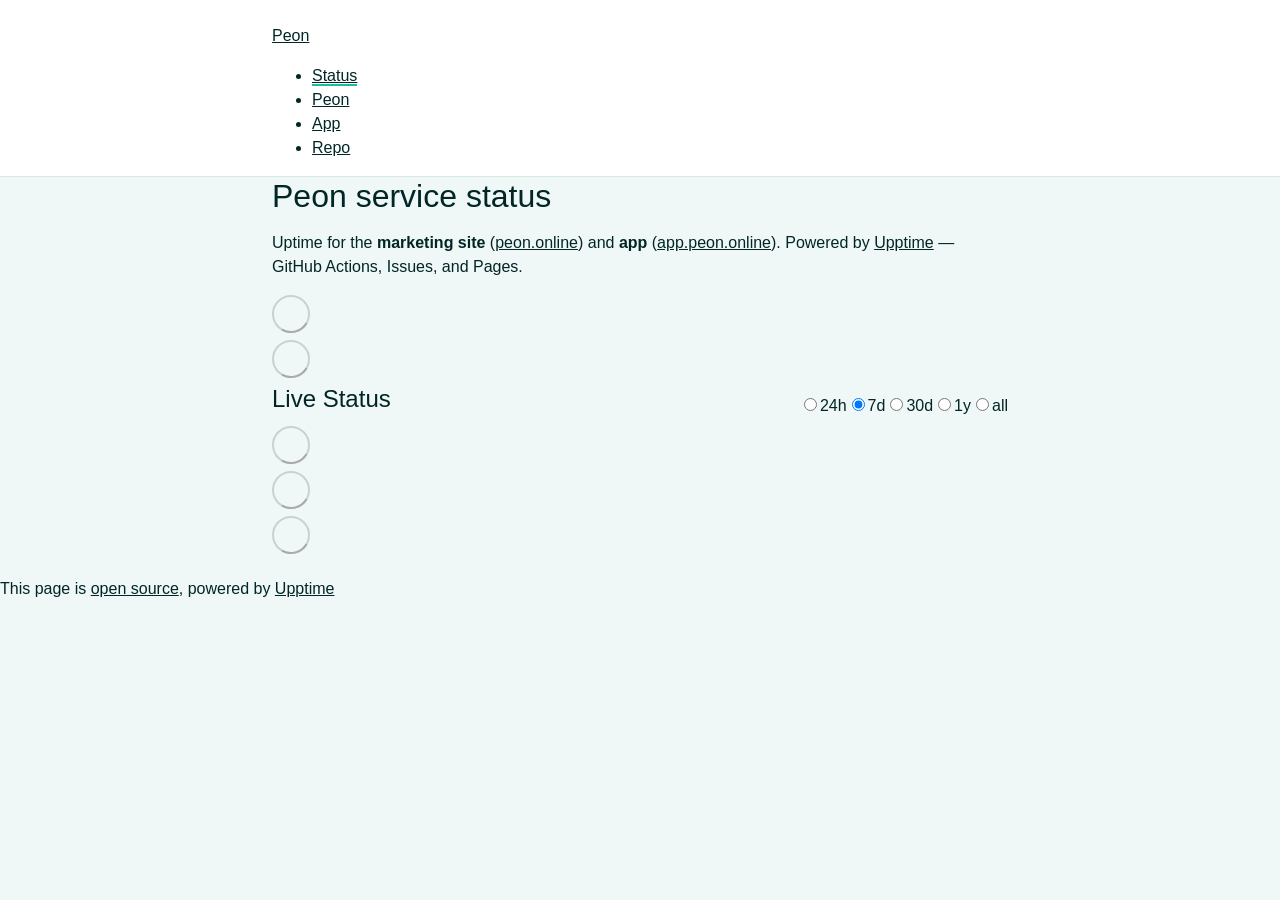
==== index.html @ 2ec6caab "deploy: 222dd09f08037f74afc0fbb088fc5d082a2a85b4" ====
<!DOCTYPE html> <html lang=en> <head> <meta charset=utf-8> <meta content="width=device-width,initial-scale=1" name=viewport> <meta content=#333333 name=theme-color> <base href=/peon-status/ > <link href=manifest.json rel=manifest crossorigin=use-credentials> <script>__SAPPER__={baseUrl:"/peon-status",preloaded:[void 0,{}]};if('serviceWorker' in navigator)navigator.serviceWorker.register('/peon-status/service-worker.js');(function(){try{eval("async function x(){}");var main="/peon-status/client/client.4e33a4b5.js"}catch(e){main="/peon-status/client/legacy/client.21fea00b.js"};var s=document.createElement("script");try{new Function("if(0)import('')")();s.src=main;s.type="module";s.crossOrigin="use-credentials";}catch(e){s.src="/peon-status/client/shimport@2.0.5.js";s.setAttribute("data-main",main);}document.head.appendChild(s);}());</script> <link href=client/client-31a52aa5.css rel=stylesheet><link href=client/createOctokit-a85f76c7.css rel=stylesheet><link href=client/index-b0b6455a.css rel=stylesheet> <title>Peon</title> <script>// If `prefers-color-scheme` is not supported, fall back to light mode.
      // In this case, light.css will be downloaded with `highest` priority.
      if (typeof window !== "undefined" && typeof document !== "undefined" && "matchMedia" in window && window.matchMedia('(prefers-color-scheme: dark)').media === 'not all') {
        document.documentElement.style.display = 'none';
        document.head.insertAdjacentHTML(
          'beforeend',
          '<link rel="stylesheet" href={`${config.path}/themes/light.css`} onload="document.documentElement.style.display = \'\'">',
        );
      } </script> <link href=https://gagan-malik.github.io/peon-status/themes/light.css rel=stylesheet media=(prefers-color-scheme:light)> <link href=https://gagan-malik.github.io/peon-status/themes/dark.css rel=stylesheet media=(prefers-color-scheme:dark)><link href=https://gagan-malik.github.io/peon-status/global.css rel=stylesheet><link href=https://raw.githubusercontent.com/upptime/upptime/master/assets/upptime-icon.svg rel=icon type=image/svg><link href=/logo-192.png rel=icon type=image/png> <link href=/peon-status/client/client.4e33a4b5.js rel=modulepreload as=script crossorigin=use-credentials><link href=/peon-status/client/client-31a52aa5.css rel=preload as=style><link href=/peon-status/client/index.7cb8fb55.js rel=modulepreload as=script crossorigin=use-credentials><link href=/peon-status/client/createOctokit.b9f52ca6.js rel=modulepreload as=script crossorigin=use-credentials><link href=/peon-status/client/inject_styles.803b7e80.js rel=modulepreload as=script crossorigin=use-credentials><link href=/peon-status/client/createOctokit-a85f76c7.css rel=preload as=style><link href=/peon-status/client/index-b0b6455a.css rel=preload as=style></head> <body> <div id=sapper> <nav class=svelte-a08hsz><div class="svelte-a08hsz container"><div><a href=https://gagan-malik.github.io/peon-status class="svelte-a08hsz logo"><img alt="" class=svelte-a08hsz src=https://peon.online/icons/icon-192.png> <div>Peon</div></a></div> <ul class=svelte-a08hsz><li><a href=/ class=svelte-a08hsz target=_self aria-current=page>Status</a> <li><a href=https://peon.online class=svelte-a08hsz target=_self>Peon</a> <li><a href=https://app.peon.online class=svelte-a08hsz target=_self>App</a> <li><a href=https://github.com/gagan-malik/peon-status class=svelte-a08hsz target=_self>Repo</a> </li> </ul></div> </nav> <main class=container> <header class=svelte-ngkazm><h1>Peon service status</h1> <p class="svelte-ngkazm lead">Uptime for the <strong>marketing site</strong> (<a href=https://peon.online>peon.online</a>) and <strong>app</strong> (<a href=https://app.peon.online>app.peon.online</a>). Powered by <a href=https://github.com/upptime/upptime>Upptime</a> — GitHub Actions, Issues, and Pages.</header> <section class=svelte-8lnl4f><div class="svelte-68jxue loading"><svg class=svelte-68jxue height=38 stroke=#aaa width=38 xmlns=http://www.w3.org/2000/svg><g fill=none fill-rule=evenodd><g stroke-width=2 transform="translate(1 1)"><circle cx=18 cy=18 r=18 stroke-opacity=.5></circle><path d="M36 18c0-9.94-8.06-18-18-18"><animateTransform attributeName=transform dur=1s from="0 18 18" repeatCount=indefinite to="360 18 18" type=rotate></animateTransform></path></g></g></svg></div> </section> <section class=svelte-8lnl4f><div class="svelte-68jxue loading"><svg class=svelte-68jxue height=38 stroke=#aaa width=38 xmlns=http://www.w3.org/2000/svg><g fill=none fill-rule=evenodd><g stroke-width=2 transform="translate(1 1)"><circle cx=18 cy=18 r=18 stroke-opacity=.5></circle><path d="M36 18c0-9.94-8.06-18-18-18"><animateTransform attributeName=transform dur=1s from="0 18 18" repeatCount=indefinite to="360 18 18" type=rotate></animateTransform></path></g></g></svg></div> </section> <div class="svelte-fqsq6s f changed"><h2>Live Status</h2> <form class="svelte-fqsq6s f r"><div><input class=svelte-fqsq6s id=data_day name=d type=radio value=day><label class=svelte-fqsq6s for=data_day>24h</label></div> <div><input class=svelte-fqsq6s id=data_week name=d type=radio value=week checked><label class=svelte-fqsq6s for=data_week>7d</label></div> <div><input class=svelte-fqsq6s id=data_month name=d type=radio value=month><label class=svelte-fqsq6s for=data_month>30d</label></div> <div><input class=svelte-fqsq6s id=data_year name=d type=radio value=year><label class=svelte-fqsq6s for=data_year>1y</label></div> <div><input class=svelte-fqsq6s id=data_all name=d type=radio value=all><label class=svelte-fqsq6s for=data_all>all</label></div></form></div> <section class="svelte-fqsq6s live-status"><div class="svelte-68jxue loading"><svg class=svelte-68jxue height=38 stroke=#aaa width=38 xmlns=http://www.w3.org/2000/svg><g fill=none fill-rule=evenodd><g stroke-width=2 transform="translate(1 1)"><circle cx=18 cy=18 r=18 stroke-opacity=.5></circle><path d="M36 18c0-9.94-8.06-18-18-18"><animateTransform attributeName=transform dur=1s from="0 18 18" repeatCount=indefinite to="360 18 18" type=rotate></animateTransform></path></g></g></svg></div> </section> <section><div class="svelte-68jxue loading"><svg class=svelte-68jxue height=38 stroke=#aaa width=38 xmlns=http://www.w3.org/2000/svg><g fill=none fill-rule=evenodd><g stroke-width=2 transform="translate(1 1)"><circle cx=18 cy=18 r=18 stroke-opacity=.5></circle><path d="M36 18c0-9.94-8.06-18-18-18"><animateTransform attributeName=transform dur=1s from="0 18 18" repeatCount=indefinite to="360 18 18" type=rotate></animateTransform></path></g></g></svg></div> </section> <section><div class="svelte-68jxue loading"><svg class=svelte-68jxue height=38 stroke=#aaa width=38 xmlns=http://www.w3.org/2000/svg><g fill=none fill-rule=evenodd><g stroke-width=2 transform="translate(1 1)"><circle cx=18 cy=18 r=18 stroke-opacity=.5></circle><path d="M36 18c0-9.94-8.06-18-18-18"><animateTransform attributeName=transform dur=1s from="0 18 18" repeatCount=indefinite to="360 18 18" type=rotate></animateTransform></path></g></g></svg></div></section></main> <footer class=svelte-jbr799><p>This page is <a href=https://github.com/gagan-malik/peon-status>open source</a>, powered by <a href=https://upptime.js.org>Upptime</a></p> </footer></div> <script> try {
        if (typeof window !== "undefined" && window.navigator && navigator.serviceWorker) {
          navigator.serviceWorker.getRegistrations().then(function (registrations) {
            for (let registration of registrations) {
              registration.unregister();
            }
          });
        }
        if (typeof window !== "undefined" && "caches" in window) {
          caches.keys().then(function (keyList) {
            return Promise.all(
              keyList.map(function (key) {
                return caches.delete(key);
              })
            );
          });
        }
      } catch (error) {} </script>
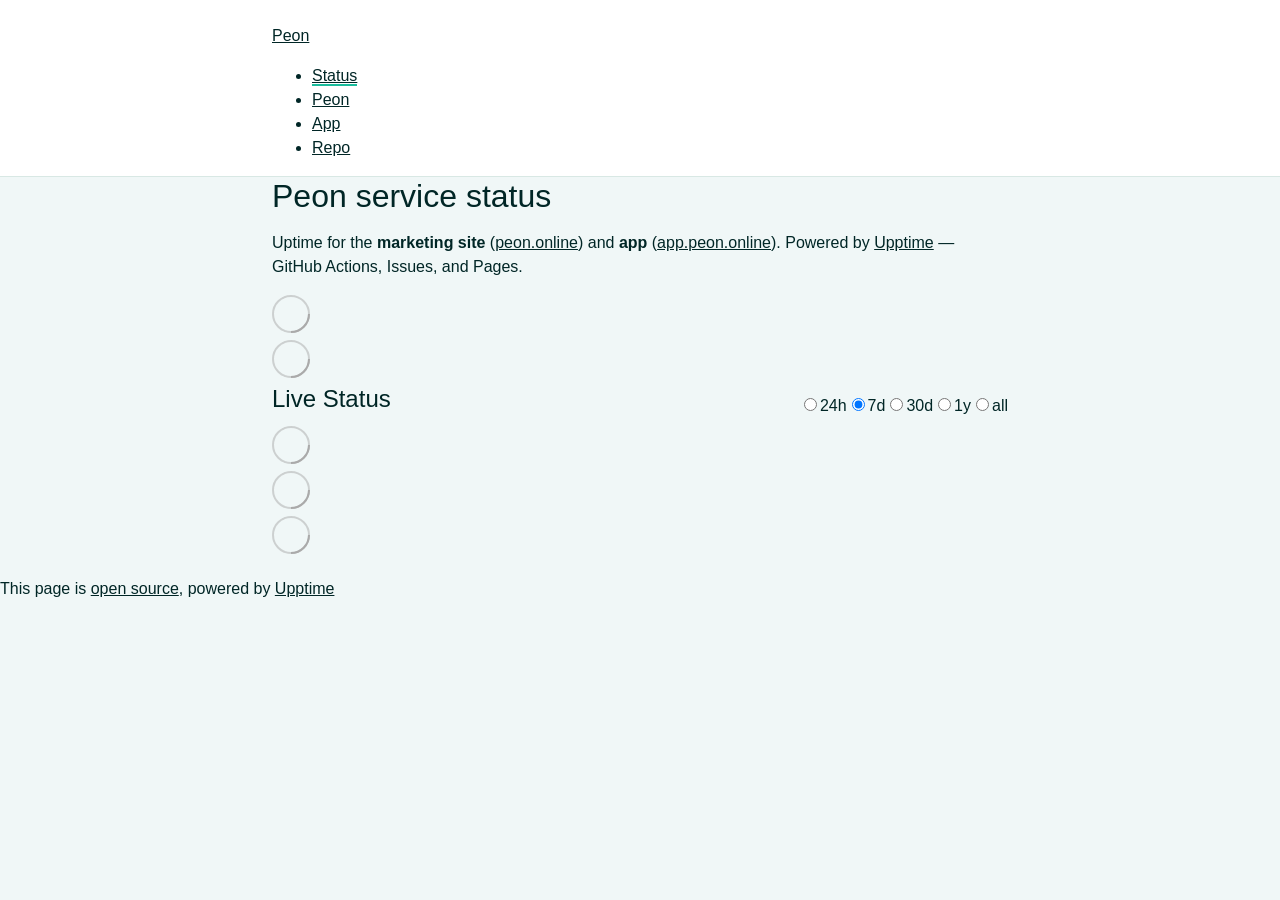
==== commit 561c30d1: "deploy: fc9157caa4191f8c9766954b7136973ffe3220ea" ====
--- a/index.html
+++ b/index.html
@@ -1,4 +1,4 @@
-<!DOCTYPE html> <html lang=en> <head> <meta charset=utf-8> <meta content="width=device-width,initial-scale=1" name=viewport> <meta content=#333333 name=theme-color> <base href=/peon-status/ > <link href=manifest.json rel=manifest crossorigin=use-credentials> <script>__SAPPER__={baseUrl:"/peon-status",preloaded:[void 0,{}]};if('serviceWorker' in navigator)navigator.serviceWorker.register('/peon-status/service-worker.js');(function(){try{eval("async function x(){}");var main="/peon-status/client/client.4e33a4b5.js"}catch(e){main="/peon-status/client/legacy/client.21fea00b.js"};var s=document.createElement("script");try{new Function("if(0)import('')")();s.src=main;s.type="module";s.crossOrigin="use-credentials";}catch(e){s.src="/peon-status/client/shimport@2.0.5.js";s.setAttribute("data-main",main);}document.head.appendChild(s);}());</script> <link href=client/client-31a52aa5.css rel=stylesheet><link href=client/createOctokit-a85f76c7.css rel=stylesheet><link href=client/index-b0b6455a.css rel=stylesheet> <title>Peon</title> <script>// If `prefers-color-scheme` is not supported, fall back to light mode.
+<!DOCTYPE html> <html lang=en> <head> <meta charset=utf-8> <meta content="width=device-width,initial-scale=1" name=viewport> <meta content=#333333 name=theme-color> <base href=/peon-status/ > <link href=manifest.json rel=manifest crossorigin=use-credentials> <script>__SAPPER__={baseUrl:"/peon-status",preloaded:[void 0,{}]};if('serviceWorker' in navigator)navigator.serviceWorker.register('/peon-status/service-worker.js');(function(){try{eval("async function x(){}");var main="/peon-status/client/client.7a2f34a7.js"}catch(e){main="/peon-status/client/legacy/client.06d56b21.js"};var s=document.createElement("script");try{new Function("if(0)import('')")();s.src=main;s.type="module";s.crossOrigin="use-credentials";}catch(e){s.src="/peon-status/client/shimport@2.0.5.js";s.setAttribute("data-main",main);}document.head.appendChild(s);}());</script> <link href=client/client-31a52aa5.css rel=stylesheet><link href=client/createOctokit-a85f76c7.css rel=stylesheet><link href=client/index-b0b6455a.css rel=stylesheet> <title>Peon</title> <script>// If `prefers-color-scheme` is not supported, fall back to light mode.
       // In this case, light.css will be downloaded with `highest` priority.
       if (typeof window !== "undefined" && typeof document !== "undefined" && "matchMedia" in window && window.matchMedia('(prefers-color-scheme: dark)').media === 'not all') {
         document.documentElement.style.display = 'none';
@@ -6,7 +6,7 @@
           'beforeend',
           '<link rel="stylesheet" href={`${config.path}/themes/light.css`} onload="document.documentElement.style.display = \'\'">',
         );
-      } </script> <link href=https://gagan-malik.github.io/peon-status/themes/light.css rel=stylesheet media=(prefers-color-scheme:light)> <link href=https://gagan-malik.github.io/peon-status/themes/dark.css rel=stylesheet media=(prefers-color-scheme:dark)><link href=https://gagan-malik.github.io/peon-status/global.css rel=stylesheet><link href=https://raw.githubusercontent.com/upptime/upptime/master/assets/upptime-icon.svg rel=icon type=image/svg><link href=/logo-192.png rel=icon type=image/png> <link href=/peon-status/client/client.4e33a4b5.js rel=modulepreload as=script crossorigin=use-credentials><link href=/peon-status/client/client-31a52aa5.css rel=preload as=style><link href=/peon-status/client/index.7cb8fb55.js rel=modulepreload as=script crossorigin=use-credentials><link href=/peon-status/client/createOctokit.b9f52ca6.js rel=modulepreload as=script crossorigin=use-credentials><link href=/peon-status/client/inject_styles.803b7e80.js rel=modulepreload as=script crossorigin=use-credentials><link href=/peon-status/client/createOctokit-a85f76c7.css rel=preload as=style><link href=/peon-status/client/index-b0b6455a.css rel=preload as=style></head> <body> <div id=sapper> <nav class=svelte-a08hsz><div class="svelte-a08hsz container"><div><a href=https://gagan-malik.github.io/peon-status class="svelte-a08hsz logo"><img alt="" class=svelte-a08hsz src=https://peon.online/icons/icon-192.png> <div>Peon</div></a></div> <ul class=svelte-a08hsz><li><a href=/ class=svelte-a08hsz target=_self aria-current=page>Status</a> <li><a href=https://peon.online class=svelte-a08hsz target=_self>Peon</a> <li><a href=https://app.peon.online class=svelte-a08hsz target=_self>App</a> <li><a href=https://github.com/gagan-malik/peon-status class=svelte-a08hsz target=_self>Repo</a> </li> </ul></div> </nav> <main class=container> <header class=svelte-ngkazm><h1>Peon service status</h1> <p class="svelte-ngkazm lead">Uptime for the <strong>marketing site</strong> (<a href=https://peon.online>peon.online</a>) and <strong>app</strong> (<a href=https://app.peon.online>app.peon.online</a>). Powered by <a href=https://github.com/upptime/upptime>Upptime</a> — GitHub Actions, Issues, and Pages.</header> <section class=svelte-8lnl4f><div class="svelte-68jxue loading"><svg class=svelte-68jxue height=38 stroke=#aaa width=38 xmlns=http://www.w3.org/2000/svg><g fill=none fill-rule=evenodd><g stroke-width=2 transform="translate(1 1)"><circle cx=18 cy=18 r=18 stroke-opacity=.5></circle><path d="M36 18c0-9.94-8.06-18-18-18"><animateTransform attributeName=transform dur=1s from="0 18 18" repeatCount=indefinite to="360 18 18" type=rotate></animateTransform></path></g></g></svg></div> </section> <section class=svelte-8lnl4f><div class="svelte-68jxue loading"><svg class=svelte-68jxue height=38 stroke=#aaa width=38 xmlns=http://www.w3.org/2000/svg><g fill=none fill-rule=evenodd><g stroke-width=2 transform="translate(1 1)"><circle cx=18 cy=18 r=18 stroke-opacity=.5></circle><path d="M36 18c0-9.94-8.06-18-18-18"><animateTransform attributeName=transform dur=1s from="0 18 18" repeatCount=indefinite to="360 18 18" type=rotate></animateTransform></path></g></g></svg></div> </section> <div class="svelte-fqsq6s f changed"><h2>Live Status</h2> <form class="svelte-fqsq6s f r"><div><input class=svelte-fqsq6s id=data_day name=d type=radio value=day><label class=svelte-fqsq6s for=data_day>24h</label></div> <div><input class=svelte-fqsq6s id=data_week name=d type=radio value=week checked><label class=svelte-fqsq6s for=data_week>7d</label></div> <div><input class=svelte-fqsq6s id=data_month name=d type=radio value=month><label class=svelte-fqsq6s for=data_month>30d</label></div> <div><input class=svelte-fqsq6s id=data_year name=d type=radio value=year><label class=svelte-fqsq6s for=data_year>1y</label></div> <div><input class=svelte-fqsq6s id=data_all name=d type=radio value=all><label class=svelte-fqsq6s for=data_all>all</label></div></form></div> <section class="svelte-fqsq6s live-status"><div class="svelte-68jxue loading"><svg class=svelte-68jxue height=38 stroke=#aaa width=38 xmlns=http://www.w3.org/2000/svg><g fill=none fill-rule=evenodd><g stroke-width=2 transform="translate(1 1)"><circle cx=18 cy=18 r=18 stroke-opacity=.5></circle><path d="M36 18c0-9.94-8.06-18-18-18"><animateTransform attributeName=transform dur=1s from="0 18 18" repeatCount=indefinite to="360 18 18" type=rotate></animateTransform></path></g></g></svg></div> </section> <section><div class="svelte-68jxue loading"><svg class=svelte-68jxue height=38 stroke=#aaa width=38 xmlns=http://www.w3.org/2000/svg><g fill=none fill-rule=evenodd><g stroke-width=2 transform="translate(1 1)"><circle cx=18 cy=18 r=18 stroke-opacity=.5></circle><path d="M36 18c0-9.94-8.06-18-18-18"><animateTransform attributeName=transform dur=1s from="0 18 18" repeatCount=indefinite to="360 18 18" type=rotate></animateTransform></path></g></g></svg></div> </section> <section><div class="svelte-68jxue loading"><svg class=svelte-68jxue height=38 stroke=#aaa width=38 xmlns=http://www.w3.org/2000/svg><g fill=none fill-rule=evenodd><g stroke-width=2 transform="translate(1 1)"><circle cx=18 cy=18 r=18 stroke-opacity=.5></circle><path d="M36 18c0-9.94-8.06-18-18-18"><animateTransform attributeName=transform dur=1s from="0 18 18" repeatCount=indefinite to="360 18 18" type=rotate></animateTransform></path></g></g></svg></div></section></main> <footer class=svelte-jbr799><p>This page is <a href=https://github.com/gagan-malik/peon-status>open source</a>, powered by <a href=https://upptime.js.org>Upptime</a></p> </footer></div> <script> try {
+      } </script> <link href=https://gagan-malik.github.io/peon-status/themes/light.css rel=stylesheet media=(prefers-color-scheme:light)> <link href=https://gagan-malik.github.io/peon-status/themes/dark.css rel=stylesheet media=(prefers-color-scheme:dark)><link href=https://gagan-malik.github.io/peon-status/global.css rel=stylesheet><link href=https://raw.githubusercontent.com/upptime/upptime/master/assets/upptime-icon.svg rel=icon type=image/svg><link href=/logo-192.png rel=icon type=image/png> <link href=/peon-status/client/client.7a2f34a7.js rel=modulepreload as=script crossorigin=use-credentials><link href=/peon-status/client/client-31a52aa5.css rel=preload as=style><link href=/peon-status/client/index.72f03358.js rel=modulepreload as=script crossorigin=use-credentials><link href=/peon-status/client/createOctokit.491d3b72.js rel=modulepreload as=script crossorigin=use-credentials><link href=/peon-status/client/inject_styles.803b7e80.js rel=modulepreload as=script crossorigin=use-credentials><link href=/peon-status/client/createOctokit-a85f76c7.css rel=preload as=style><link href=/peon-status/client/index-b0b6455a.css rel=preload as=style></head> <body> <div id=sapper> <nav class=svelte-a08hsz><div class="svelte-a08hsz container"><div><a href=https://gagan-malik.github.io/peon-status class="svelte-a08hsz logo"><img alt="" class=svelte-a08hsz src=https://peon.online/icons/icon-192.png> <div>Peon</div></a></div> <ul class=svelte-a08hsz><li><a href=/ class=svelte-a08hsz target=_self aria-current=page>Status</a> <li><a href=https://peon.online class=svelte-a08hsz target=_self>Peon</a> <li><a href=https://app.peon.online class=svelte-a08hsz target=_self>App</a> <li><a href=https://github.com/gagan-malik/peon-status class=svelte-a08hsz target=_self>Repo</a> </li> </ul></div> </nav> <main class=container> <header class=svelte-ngkazm><h1>Peon service status</h1> <p class="svelte-ngkazm lead">Uptime for the <strong>marketing site</strong> (<a href=https://peon.online>peon.online</a>) and <strong>app</strong> (<a href=https://app.peon.online>app.peon.online</a>). Powered by <a href=https://github.com/upptime/upptime>Upptime</a> — GitHub Actions, Issues, and Pages.</header> <section class=svelte-8lnl4f><div class="svelte-68jxue loading"><svg class=svelte-68jxue height=38 stroke=#aaa width=38 xmlns=http://www.w3.org/2000/svg><g fill=none fill-rule=evenodd><g stroke-width=2 transform="translate(1 1)"><circle cx=18 cy=18 r=18 stroke-opacity=.5></circle><path d="M36 18c0-9.94-8.06-18-18-18"><animateTransform attributeName=transform dur=1s from="0 18 18" repeatCount=indefinite to="360 18 18" type=rotate></animateTransform></path></g></g></svg></div> </section> <section class=svelte-8lnl4f><div class="svelte-68jxue loading"><svg class=svelte-68jxue height=38 stroke=#aaa width=38 xmlns=http://www.w3.org/2000/svg><g fill=none fill-rule=evenodd><g stroke-width=2 transform="translate(1 1)"><circle cx=18 cy=18 r=18 stroke-opacity=.5></circle><path d="M36 18c0-9.94-8.06-18-18-18"><animateTransform attributeName=transform dur=1s from="0 18 18" repeatCount=indefinite to="360 18 18" type=rotate></animateTransform></path></g></g></svg></div> </section> <div class="svelte-fqsq6s f changed"><h2>Live Status</h2> <form class="svelte-fqsq6s f r"><div><input class=svelte-fqsq6s id=data_day name=d type=radio value=day><label class=svelte-fqsq6s for=data_day>24h</label></div> <div><input class=svelte-fqsq6s id=data_week name=d type=radio value=week checked><label class=svelte-fqsq6s for=data_week>7d</label></div> <div><input class=svelte-fqsq6s id=data_month name=d type=radio value=month><label class=svelte-fqsq6s for=data_month>30d</label></div> <div><input class=svelte-fqsq6s id=data_year name=d type=radio value=year><label class=svelte-fqsq6s for=data_year>1y</label></div> <div><input class=svelte-fqsq6s id=data_all name=d type=radio value=all><label class=svelte-fqsq6s for=data_all>all</label></div></form></div> <section class="svelte-fqsq6s live-status"><div class="svelte-68jxue loading"><svg class=svelte-68jxue height=38 stroke=#aaa width=38 xmlns=http://www.w3.org/2000/svg><g fill=none fill-rule=evenodd><g stroke-width=2 transform="translate(1 1)"><circle cx=18 cy=18 r=18 stroke-opacity=.5></circle><path d="M36 18c0-9.94-8.06-18-18-18"><animateTransform attributeName=transform dur=1s from="0 18 18" repeatCount=indefinite to="360 18 18" type=rotate></animateTransform></path></g></g></svg></div> </section> <section><div class="svelte-68jxue loading"><svg class=svelte-68jxue height=38 stroke=#aaa width=38 xmlns=http://www.w3.org/2000/svg><g fill=none fill-rule=evenodd><g stroke-width=2 transform="translate(1 1)"><circle cx=18 cy=18 r=18 stroke-opacity=.5></circle><path d="M36 18c0-9.94-8.06-18-18-18"><animateTransform attributeName=transform dur=1s from="0 18 18" repeatCount=indefinite to="360 18 18" type=rotate></animateTransform></path></g></g></svg></div> </section> <section><div class="svelte-68jxue loading"><svg class=svelte-68jxue height=38 stroke=#aaa width=38 xmlns=http://www.w3.org/2000/svg><g fill=none fill-rule=evenodd><g stroke-width=2 transform="translate(1 1)"><circle cx=18 cy=18 r=18 stroke-opacity=.5></circle><path d="M36 18c0-9.94-8.06-18-18-18"><animateTransform attributeName=transform dur=1s from="0 18 18" repeatCount=indefinite to="360 18 18" type=rotate></animateTransform></path></g></g></svg></div></section></main> <footer class=svelte-jbr799><p>This page is <a href=https://github.com/gagan-malik/peon-status>open source</a>, powered by <a href=https://upptime.js.org>Upptime</a></p> </footer></div> <script> try {
         if (typeof window !== "undefined" && window.navigator && navigator.serviceWorker) {
           navigator.serviceWorker.getRegistrations().then(function (registrations) {
             for (let registration of registrations) {
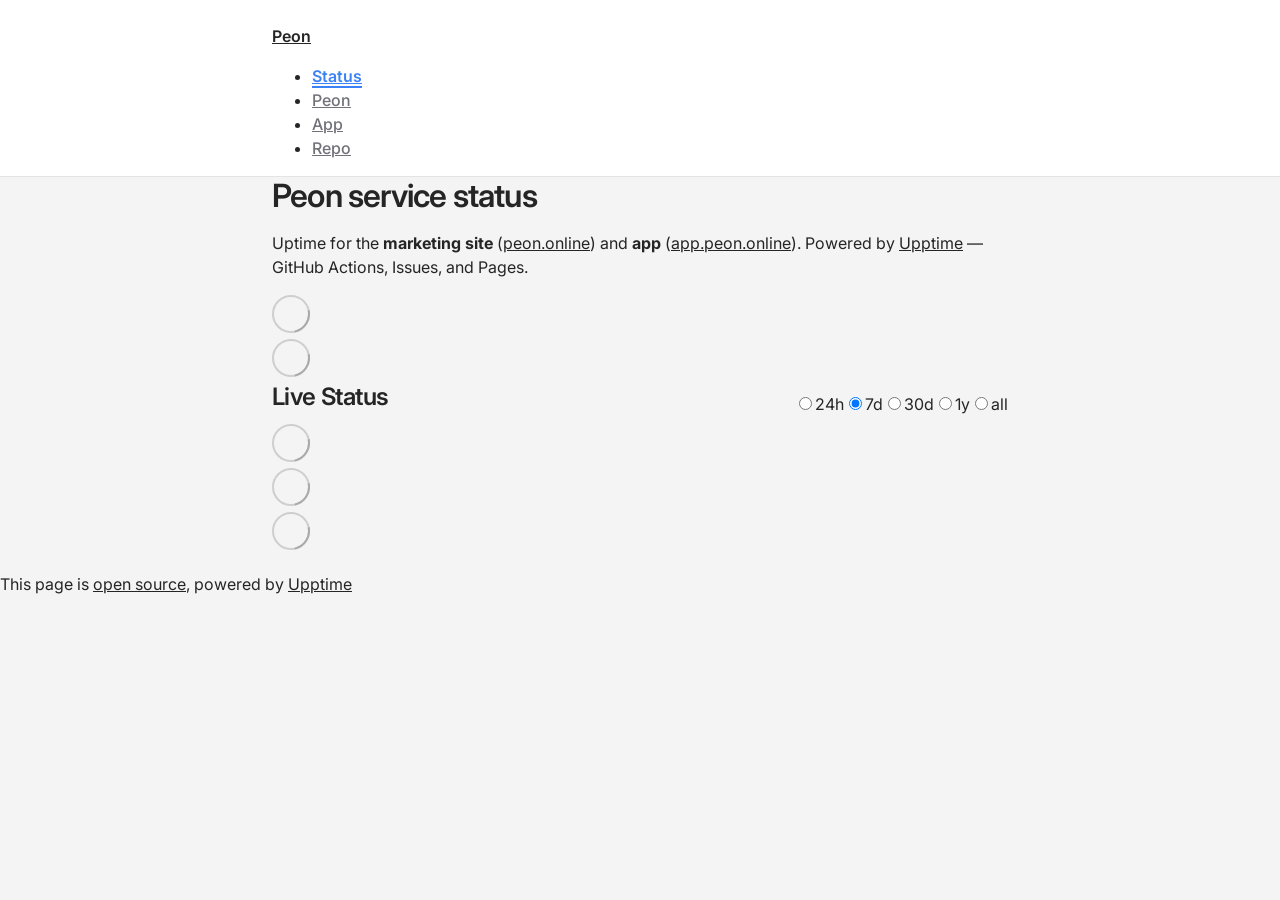
==== commit 5475b43b: "deploy: d90c28acc834695e4cc811ff7ce57bf384cd6ec0" ====
--- a/index.html
+++ b/index.html
@@ -1,12 +1,4 @@
-<!DOCTYPE html> <html lang=en> <head> <meta charset=utf-8> <meta content="width=device-width,initial-scale=1" name=viewport> <meta content=#333333 name=theme-color> <base href=/peon-status/ > <link href=manifest.json rel=manifest crossorigin=use-credentials> <script>__SAPPER__={baseUrl:"/peon-status",preloaded:[void 0,{}]};if('serviceWorker' in navigator)navigator.serviceWorker.register('/peon-status/service-worker.js');(function(){try{eval("async function x(){}");var main="/peon-status/client/client.7a2f34a7.js"}catch(e){main="/peon-status/client/legacy/client.06d56b21.js"};var s=document.createElement("script");try{new Function("if(0)import('')")();s.src=main;s.type="module";s.crossOrigin="use-credentials";}catch(e){s.src="/peon-status/client/shimport@2.0.5.js";s.setAttribute("data-main",main);}document.head.appendChild(s);}());</script> <link href=client/client-31a52aa5.css rel=stylesheet><link href=client/createOctokit-a85f76c7.css rel=stylesheet><link href=client/index-b0b6455a.css rel=stylesheet> <title>Peon</title> <script>// If `prefers-color-scheme` is not supported, fall back to light mode.
-      // In this case, light.css will be downloaded with `highest` priority.
-      if (typeof window !== "undefined" && typeof document !== "undefined" && "matchMedia" in window && window.matchMedia('(prefers-color-scheme: dark)').media === 'not all') {
-        document.documentElement.style.display = 'none';
-        document.head.insertAdjacentHTML(
-          'beforeend',
-          '<link rel="stylesheet" href={`${config.path}/themes/light.css`} onload="document.documentElement.style.display = \'\'">',
-        );
-      } </script> <link href=https://gagan-malik.github.io/peon-status/themes/light.css rel=stylesheet media=(prefers-color-scheme:light)> <link href=https://gagan-malik.github.io/peon-status/themes/dark.css rel=stylesheet media=(prefers-color-scheme:dark)><link href=https://gagan-malik.github.io/peon-status/global.css rel=stylesheet><link href=https://raw.githubusercontent.com/upptime/upptime/master/assets/upptime-icon.svg rel=icon type=image/svg><link href=/logo-192.png rel=icon type=image/png> <link href=/peon-status/client/client.7a2f34a7.js rel=modulepreload as=script crossorigin=use-credentials><link href=/peon-status/client/client-31a52aa5.css rel=preload as=style><link href=/peon-status/client/index.72f03358.js rel=modulepreload as=script crossorigin=use-credentials><link href=/peon-status/client/createOctokit.491d3b72.js rel=modulepreload as=script crossorigin=use-credentials><link href=/peon-status/client/inject_styles.803b7e80.js rel=modulepreload as=script crossorigin=use-credentials><link href=/peon-status/client/createOctokit-a85f76c7.css rel=preload as=style><link href=/peon-status/client/index-b0b6455a.css rel=preload as=style></head> <body> <div id=sapper> <nav class=svelte-a08hsz><div class="svelte-a08hsz container"><div><a href=https://gagan-malik.github.io/peon-status class="svelte-a08hsz logo"><img alt="" class=svelte-a08hsz src=https://peon.online/icons/icon-192.png> <div>Peon</div></a></div> <ul class=svelte-a08hsz><li><a href=/ class=svelte-a08hsz target=_self aria-current=page>Status</a> <li><a href=https://peon.online class=svelte-a08hsz target=_self>Peon</a> <li><a href=https://app.peon.online class=svelte-a08hsz target=_self>App</a> <li><a href=https://github.com/gagan-malik/peon-status class=svelte-a08hsz target=_self>Repo</a> </li> </ul></div> </nav> <main class=container> <header class=svelte-ngkazm><h1>Peon service status</h1> <p class="svelte-ngkazm lead">Uptime for the <strong>marketing site</strong> (<a href=https://peon.online>peon.online</a>) and <strong>app</strong> (<a href=https://app.peon.online>app.peon.online</a>). Powered by <a href=https://github.com/upptime/upptime>Upptime</a> — GitHub Actions, Issues, and Pages.</header> <section class=svelte-8lnl4f><div class="svelte-68jxue loading"><svg class=svelte-68jxue height=38 stroke=#aaa width=38 xmlns=http://www.w3.org/2000/svg><g fill=none fill-rule=evenodd><g stroke-width=2 transform="translate(1 1)"><circle cx=18 cy=18 r=18 stroke-opacity=.5></circle><path d="M36 18c0-9.94-8.06-18-18-18"><animateTransform attributeName=transform dur=1s from="0 18 18" repeatCount=indefinite to="360 18 18" type=rotate></animateTransform></path></g></g></svg></div> </section> <section class=svelte-8lnl4f><div class="svelte-68jxue loading"><svg class=svelte-68jxue height=38 stroke=#aaa width=38 xmlns=http://www.w3.org/2000/svg><g fill=none fill-rule=evenodd><g stroke-width=2 transform="translate(1 1)"><circle cx=18 cy=18 r=18 stroke-opacity=.5></circle><path d="M36 18c0-9.94-8.06-18-18-18"><animateTransform attributeName=transform dur=1s from="0 18 18" repeatCount=indefinite to="360 18 18" type=rotate></animateTransform></path></g></g></svg></div> </section> <div class="svelte-fqsq6s f changed"><h2>Live Status</h2> <form class="svelte-fqsq6s f r"><div><input class=svelte-fqsq6s id=data_day name=d type=radio value=day><label class=svelte-fqsq6s for=data_day>24h</label></div> <div><input class=svelte-fqsq6s id=data_week name=d type=radio value=week checked><label class=svelte-fqsq6s for=data_week>7d</label></div> <div><input class=svelte-fqsq6s id=data_month name=d type=radio value=month><label class=svelte-fqsq6s for=data_month>30d</label></div> <div><input class=svelte-fqsq6s id=data_year name=d type=radio value=year><label class=svelte-fqsq6s for=data_year>1y</label></div> <div><input class=svelte-fqsq6s id=data_all name=d type=radio value=all><label class=svelte-fqsq6s for=data_all>all</label></div></form></div> <section class="svelte-fqsq6s live-status"><div class="svelte-68jxue loading"><svg class=svelte-68jxue height=38 stroke=#aaa width=38 xmlns=http://www.w3.org/2000/svg><g fill=none fill-rule=evenodd><g stroke-width=2 transform="translate(1 1)"><circle cx=18 cy=18 r=18 stroke-opacity=.5></circle><path d="M36 18c0-9.94-8.06-18-18-18"><animateTransform attributeName=transform dur=1s from="0 18 18" repeatCount=indefinite to="360 18 18" type=rotate></animateTransform></path></g></g></svg></div> </section> <section><div class="svelte-68jxue loading"><svg class=svelte-68jxue height=38 stroke=#aaa width=38 xmlns=http://www.w3.org/2000/svg><g fill=none fill-rule=evenodd><g stroke-width=2 transform="translate(1 1)"><circle cx=18 cy=18 r=18 stroke-opacity=.5></circle><path d="M36 18c0-9.94-8.06-18-18-18"><animateTransform attributeName=transform dur=1s from="0 18 18" repeatCount=indefinite to="360 18 18" type=rotate></animateTransform></path></g></g></svg></div> </section> <section><div class="svelte-68jxue loading"><svg class=svelte-68jxue height=38 stroke=#aaa width=38 xmlns=http://www.w3.org/2000/svg><g fill=none fill-rule=evenodd><g stroke-width=2 transform="translate(1 1)"><circle cx=18 cy=18 r=18 stroke-opacity=.5></circle><path d="M36 18c0-9.94-8.06-18-18-18"><animateTransform attributeName=transform dur=1s from="0 18 18" repeatCount=indefinite to="360 18 18" type=rotate></animateTransform></path></g></g></svg></div></section></main> <footer class=svelte-jbr799><p>This page is <a href=https://github.com/gagan-malik/peon-status>open source</a>, powered by <a href=https://upptime.js.org>Upptime</a></p> </footer></div> <script> try {
+<!DOCTYPE html> <html lang=en> <head> <meta charset=utf-8> <meta content="width=device-width,initial-scale=1" name=viewport> <meta content=#333333 name=theme-color> <base href=/peon-status/ > <link href=manifest.json rel=manifest crossorigin=use-credentials> <script>__SAPPER__={baseUrl:"/peon-status",preloaded:[void 0,{}]};if('serviceWorker' in navigator)navigator.serviceWorker.register('/peon-status/service-worker.js');(function(){try{eval("async function x(){}");var main="/peon-status/client/client.d7f7bb9f.js"}catch(e){main="/peon-status/client/legacy/client.34244c43.js"};var s=document.createElement("script");try{new Function("if(0)import('')")();s.src=main;s.type="module";s.crossOrigin="use-credentials";}catch(e){s.src="/peon-status/client/shimport@2.0.5.js";s.setAttribute("data-main",main);}document.head.appendChild(s);}());</script> <link href=client/client-31a52aa5.css rel=stylesheet><link href=client/createOctokit-a85f76c7.css rel=stylesheet><link href=client/index-b0b6455a.css rel=stylesheet> <title>Peon</title><link href=https://gagan-malik.github.io/peon-status/assets/peon-theme.css rel=stylesheet><link href=https://gagan-malik.github.io/peon-status/global.css rel=stylesheet><link href=https://raw.githubusercontent.com/upptime/upptime/master/assets/upptime-icon.svg rel=icon type=image/svg><link href=/logo-192.png rel=icon type=image/png><link href="https://fonts.googleapis.com/css2?family=Inter:wght@400;500;600;700&display=swap" rel=stylesheet> <link href=/peon-status/client/client.d7f7bb9f.js rel=modulepreload as=script crossorigin=use-credentials><link href=/peon-status/client/client-31a52aa5.css rel=preload as=style><link href=/peon-status/client/index.c7c7a7a2.js rel=modulepreload as=script crossorigin=use-credentials><link href=/peon-status/client/createOctokit.6c35ade6.js rel=modulepreload as=script crossorigin=use-credentials><link href=/peon-status/client/inject_styles.803b7e80.js rel=modulepreload as=script crossorigin=use-credentials><link href=/peon-status/client/createOctokit-a85f76c7.css rel=preload as=style><link href=/peon-status/client/index-b0b6455a.css rel=preload as=style></head> <body> <div id=sapper> <nav class=svelte-a08hsz><div class="svelte-a08hsz container"><div><a href=https://gagan-malik.github.io/peon-status class="svelte-a08hsz logo"><img alt="" class=svelte-a08hsz src=https://peon.online/icons/icon-192.png> <div>Peon</div></a></div> <ul class=svelte-a08hsz><li><a href=/ class=svelte-a08hsz target=_self aria-current=page>Status</a> <li><a href=https://peon.online class=svelte-a08hsz target=_self>Peon</a> <li><a href=https://app.peon.online class=svelte-a08hsz target=_self>App</a> <li><a href=https://github.com/gagan-malik/peon-status class=svelte-a08hsz target=_self>Repo</a> </li> </ul></div> </nav> <main class=container> <header class=svelte-ngkazm><h1>Peon service status</h1> <p class="svelte-ngkazm lead">Uptime for the <strong>marketing site</strong> (<a href=https://peon.online>peon.online</a>) and <strong>app</strong> (<a href=https://app.peon.online>app.peon.online</a>). Powered by <a href=https://github.com/upptime/upptime>Upptime</a> — GitHub Actions, Issues, and Pages.</header> <section class=svelte-8lnl4f><div class="svelte-68jxue loading"><svg class=svelte-68jxue height=38 stroke=#aaa width=38 xmlns=http://www.w3.org/2000/svg><g fill=none fill-rule=evenodd><g stroke-width=2 transform="translate(1 1)"><circle cx=18 cy=18 r=18 stroke-opacity=.5></circle><path d="M36 18c0-9.94-8.06-18-18-18"><animateTransform attributeName=transform dur=1s from="0 18 18" repeatCount=indefinite to="360 18 18" type=rotate></animateTransform></path></g></g></svg></div> </section> <section class=svelte-8lnl4f><div class="svelte-68jxue loading"><svg class=svelte-68jxue height=38 stroke=#aaa width=38 xmlns=http://www.w3.org/2000/svg><g fill=none fill-rule=evenodd><g stroke-width=2 transform="translate(1 1)"><circle cx=18 cy=18 r=18 stroke-opacity=.5></circle><path d="M36 18c0-9.94-8.06-18-18-18"><animateTransform attributeName=transform dur=1s from="0 18 18" repeatCount=indefinite to="360 18 18" type=rotate></animateTransform></path></g></g></svg></div> </section> <div class="svelte-fqsq6s f changed"><h2>Live Status</h2> <form class="svelte-fqsq6s f r"><div><input class=svelte-fqsq6s id=data_day name=d type=radio value=day><label class=svelte-fqsq6s for=data_day>24h</label></div> <div><input class=svelte-fqsq6s id=data_week name=d type=radio value=week checked><label class=svelte-fqsq6s for=data_week>7d</label></div> <div><input class=svelte-fqsq6s id=data_month name=d type=radio value=month><label class=svelte-fqsq6s for=data_month>30d</label></div> <div><input class=svelte-fqsq6s id=data_year name=d type=radio value=year><label class=svelte-fqsq6s for=data_year>1y</label></div> <div><input class=svelte-fqsq6s id=data_all name=d type=radio value=all><label class=svelte-fqsq6s for=data_all>all</label></div></form></div> <section class="svelte-fqsq6s live-status"><div class="svelte-68jxue loading"><svg class=svelte-68jxue height=38 stroke=#aaa width=38 xmlns=http://www.w3.org/2000/svg><g fill=none fill-rule=evenodd><g stroke-width=2 transform="translate(1 1)"><circle cx=18 cy=18 r=18 stroke-opacity=.5></circle><path d="M36 18c0-9.94-8.06-18-18-18"><animateTransform attributeName=transform dur=1s from="0 18 18" repeatCount=indefinite to="360 18 18" type=rotate></animateTransform></path></g></g></svg></div> </section> <section><div class="svelte-68jxue loading"><svg class=svelte-68jxue height=38 stroke=#aaa width=38 xmlns=http://www.w3.org/2000/svg><g fill=none fill-rule=evenodd><g stroke-width=2 transform="translate(1 1)"><circle cx=18 cy=18 r=18 stroke-opacity=.5></circle><path d="M36 18c0-9.94-8.06-18-18-18"><animateTransform attributeName=transform dur=1s from="0 18 18" repeatCount=indefinite to="360 18 18" type=rotate></animateTransform></path></g></g></svg></div> </section> <section><div class="svelte-68jxue loading"><svg class=svelte-68jxue height=38 stroke=#aaa width=38 xmlns=http://www.w3.org/2000/svg><g fill=none fill-rule=evenodd><g stroke-width=2 transform="translate(1 1)"><circle cx=18 cy=18 r=18 stroke-opacity=.5></circle><path d="M36 18c0-9.94-8.06-18-18-18"><animateTransform attributeName=transform dur=1s from="0 18 18" repeatCount=indefinite to="360 18 18" type=rotate></animateTransform></path></g></g></svg></div></section></main> <footer class=svelte-jbr799><p>This page is <a href=https://github.com/gagan-malik/peon-status>open source</a>, powered by <a href=https://upptime.js.org>Upptime</a></p> </footer></div> <script> try {
         if (typeof window !== "undefined" && window.navigator && navigator.serviceWorker) {
           navigator.serviceWorker.getRegistrations().then(function (registrations) {
             for (let registration of registrations) {
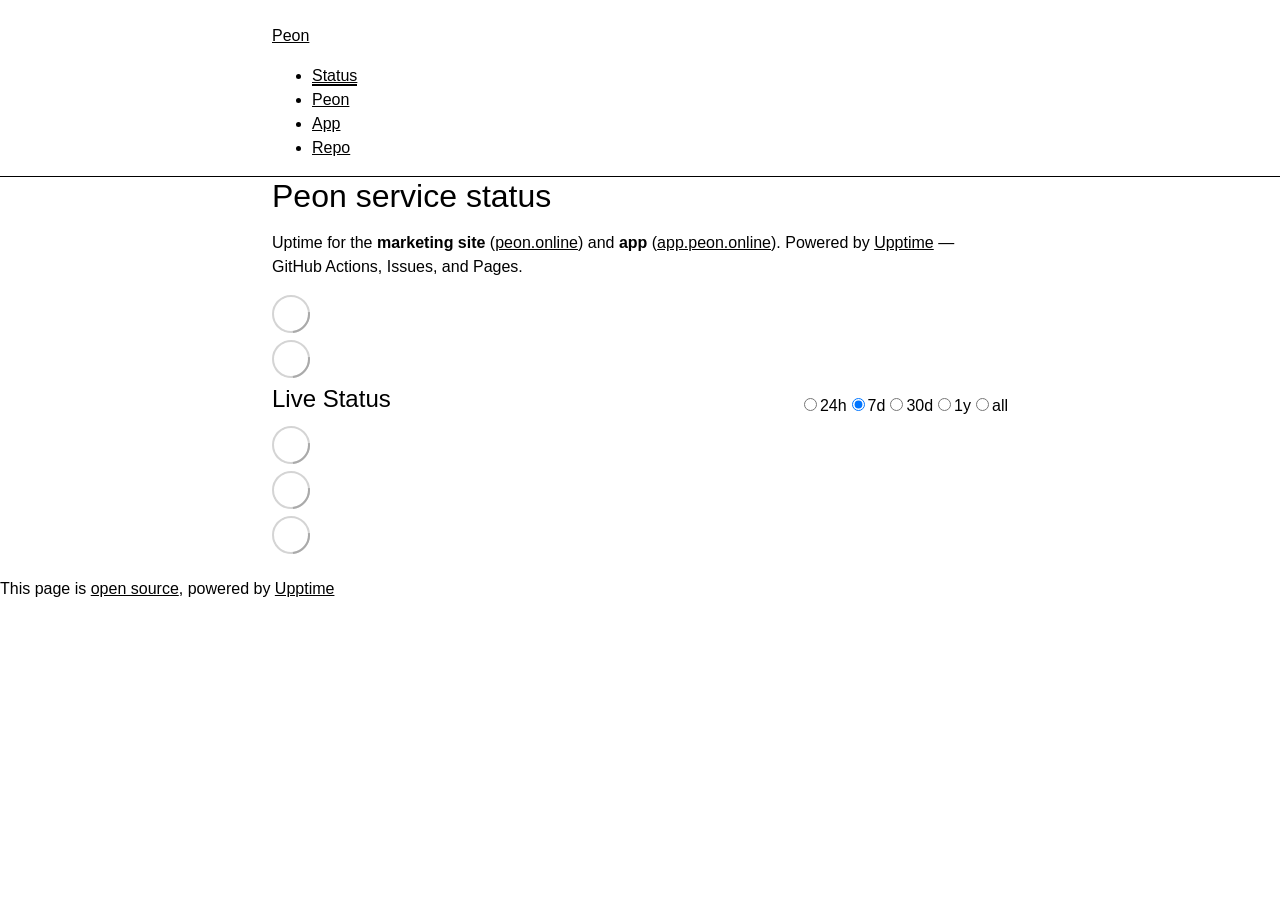
==== commit 2a2779c6: "deploy: 1037cf41fce88cd6e117659851b20984e7361276" ====
--- a/index.html
+++ b/index.html
@@ -1,4 +1,4 @@
-<!DOCTYPE html> <html lang=en> <head> <meta charset=utf-8> <meta content="width=device-width,initial-scale=1" name=viewport> <meta content=#333333 name=theme-color> <base href=/peon-status/ > <link href=manifest.json rel=manifest crossorigin=use-credentials> <script>__SAPPER__={baseUrl:"/peon-status",preloaded:[void 0,{}]};if('serviceWorker' in navigator)navigator.serviceWorker.register('/peon-status/service-worker.js');(function(){try{eval("async function x(){}");var main="/peon-status/client/client.d7f7bb9f.js"}catch(e){main="/peon-status/client/legacy/client.34244c43.js"};var s=document.createElement("script");try{new Function("if(0)import('')")();s.src=main;s.type="module";s.crossOrigin="use-credentials";}catch(e){s.src="/peon-status/client/shimport@2.0.5.js";s.setAttribute("data-main",main);}document.head.appendChild(s);}());</script> <link href=client/client-31a52aa5.css rel=stylesheet><link href=client/createOctokit-a85f76c7.css rel=stylesheet><link href=client/index-b0b6455a.css rel=stylesheet> <title>Peon</title><link href=https://gagan-malik.github.io/peon-status/assets/peon-theme.css rel=stylesheet><link href=https://gagan-malik.github.io/peon-status/global.css rel=stylesheet><link href=https://raw.githubusercontent.com/upptime/upptime/master/assets/upptime-icon.svg rel=icon type=image/svg><link href=/logo-192.png rel=icon type=image/png><link href="https://fonts.googleapis.com/css2?family=Inter:wght@400;500;600;700&display=swap" rel=stylesheet> <link href=/peon-status/client/client.d7f7bb9f.js rel=modulepreload as=script crossorigin=use-credentials><link href=/peon-status/client/client-31a52aa5.css rel=preload as=style><link href=/peon-status/client/index.c7c7a7a2.js rel=modulepreload as=script crossorigin=use-credentials><link href=/peon-status/client/createOctokit.6c35ade6.js rel=modulepreload as=script crossorigin=use-credentials><link href=/peon-status/client/inject_styles.803b7e80.js rel=modulepreload as=script crossorigin=use-credentials><link href=/peon-status/client/createOctokit-a85f76c7.css rel=preload as=style><link href=/peon-status/client/index-b0b6455a.css rel=preload as=style></head> <body> <div id=sapper> <nav class=svelte-a08hsz><div class="svelte-a08hsz container"><div><a href=https://gagan-malik.github.io/peon-status class="svelte-a08hsz logo"><img alt="" class=svelte-a08hsz src=https://peon.online/icons/icon-192.png> <div>Peon</div></a></div> <ul class=svelte-a08hsz><li><a href=/ class=svelte-a08hsz target=_self aria-current=page>Status</a> <li><a href=https://peon.online class=svelte-a08hsz target=_self>Peon</a> <li><a href=https://app.peon.online class=svelte-a08hsz target=_self>App</a> <li><a href=https://github.com/gagan-malik/peon-status class=svelte-a08hsz target=_self>Repo</a> </li> </ul></div> </nav> <main class=container> <header class=svelte-ngkazm><h1>Peon service status</h1> <p class="svelte-ngkazm lead">Uptime for the <strong>marketing site</strong> (<a href=https://peon.online>peon.online</a>) and <strong>app</strong> (<a href=https://app.peon.online>app.peon.online</a>). Powered by <a href=https://github.com/upptime/upptime>Upptime</a> — GitHub Actions, Issues, and Pages.</header> <section class=svelte-8lnl4f><div class="svelte-68jxue loading"><svg class=svelte-68jxue height=38 stroke=#aaa width=38 xmlns=http://www.w3.org/2000/svg><g fill=none fill-rule=evenodd><g stroke-width=2 transform="translate(1 1)"><circle cx=18 cy=18 r=18 stroke-opacity=.5></circle><path d="M36 18c0-9.94-8.06-18-18-18"><animateTransform attributeName=transform dur=1s from="0 18 18" repeatCount=indefinite to="360 18 18" type=rotate></animateTransform></path></g></g></svg></div> </section> <section class=svelte-8lnl4f><div class="svelte-68jxue loading"><svg class=svelte-68jxue height=38 stroke=#aaa width=38 xmlns=http://www.w3.org/2000/svg><g fill=none fill-rule=evenodd><g stroke-width=2 transform="translate(1 1)"><circle cx=18 cy=18 r=18 stroke-opacity=.5></circle><path d="M36 18c0-9.94-8.06-18-18-18"><animateTransform attributeName=transform dur=1s from="0 18 18" repeatCount=indefinite to="360 18 18" type=rotate></animateTransform></path></g></g></svg></div> </section> <div class="svelte-fqsq6s f changed"><h2>Live Status</h2> <form class="svelte-fqsq6s f r"><div><input class=svelte-fqsq6s id=data_day name=d type=radio value=day><label class=svelte-fqsq6s for=data_day>24h</label></div> <div><input class=svelte-fqsq6s id=data_week name=d type=radio value=week checked><label class=svelte-fqsq6s for=data_week>7d</label></div> <div><input class=svelte-fqsq6s id=data_month name=d type=radio value=month><label class=svelte-fqsq6s for=data_month>30d</label></div> <div><input class=svelte-fqsq6s id=data_year name=d type=radio value=year><label class=svelte-fqsq6s for=data_year>1y</label></div> <div><input class=svelte-fqsq6s id=data_all name=d type=radio value=all><label class=svelte-fqsq6s for=data_all>all</label></div></form></div> <section class="svelte-fqsq6s live-status"><div class="svelte-68jxue loading"><svg class=svelte-68jxue height=38 stroke=#aaa width=38 xmlns=http://www.w3.org/2000/svg><g fill=none fill-rule=evenodd><g stroke-width=2 transform="translate(1 1)"><circle cx=18 cy=18 r=18 stroke-opacity=.5></circle><path d="M36 18c0-9.94-8.06-18-18-18"><animateTransform attributeName=transform dur=1s from="0 18 18" repeatCount=indefinite to="360 18 18" type=rotate></animateTransform></path></g></g></svg></div> </section> <section><div class="svelte-68jxue loading"><svg class=svelte-68jxue height=38 stroke=#aaa width=38 xmlns=http://www.w3.org/2000/svg><g fill=none fill-rule=evenodd><g stroke-width=2 transform="translate(1 1)"><circle cx=18 cy=18 r=18 stroke-opacity=.5></circle><path d="M36 18c0-9.94-8.06-18-18-18"><animateTransform attributeName=transform dur=1s from="0 18 18" repeatCount=indefinite to="360 18 18" type=rotate></animateTransform></path></g></g></svg></div> </section> <section><div class="svelte-68jxue loading"><svg class=svelte-68jxue height=38 stroke=#aaa width=38 xmlns=http://www.w3.org/2000/svg><g fill=none fill-rule=evenodd><g stroke-width=2 transform="translate(1 1)"><circle cx=18 cy=18 r=18 stroke-opacity=.5></circle><path d="M36 18c0-9.94-8.06-18-18-18"><animateTransform attributeName=transform dur=1s from="0 18 18" repeatCount=indefinite to="360 18 18" type=rotate></animateTransform></path></g></g></svg></div></section></main> <footer class=svelte-jbr799><p>This page is <a href=https://github.com/gagan-malik/peon-status>open source</a>, powered by <a href=https://upptime.js.org>Upptime</a></p> </footer></div> <script> try {
+<!DOCTYPE html> <html lang=en> <head> <meta charset=utf-8> <meta content="width=device-width,initial-scale=1" name=viewport> <meta content=#333333 name=theme-color> <base href=/peon-status/ > <link href=manifest.json rel=manifest crossorigin=use-credentials> <script>__SAPPER__={baseUrl:"/peon-status",preloaded:[void 0,{}]};if('serviceWorker' in navigator)navigator.serviceWorker.register('/peon-status/service-worker.js');(function(){try{eval("async function x(){}");var main="/peon-status/client/client.82262910.js"}catch(e){main="/peon-status/client/legacy/client.a763809d.js"};var s=document.createElement("script");try{new Function("if(0)import('')")();s.src=main;s.type="module";s.crossOrigin="use-credentials";}catch(e){s.src="/peon-status/client/shimport@2.0.5.js";s.setAttribute("data-main",main);}document.head.appendChild(s);}());</script> <link href=client/client-31a52aa5.css rel=stylesheet><link href=client/createOctokit-a85f76c7.css rel=stylesheet><link href=client/index-b0b6455a.css rel=stylesheet> <title>Peon</title><link href=https://raw.githubusercontent.com/gagan-malik/peon-status/master/assets/peon-theme.css rel=stylesheet><link href=https://gagan-malik.github.io/peon-status/global.css rel=stylesheet><link href=https://raw.githubusercontent.com/upptime/upptime/master/assets/upptime-icon.svg rel=icon type=image/svg><link href=/logo-192.png rel=icon type=image/png><link href="https://fonts.googleapis.com/css2?family=Inter:wght@400;500;600;700&display=swap" rel=stylesheet> <link href=/peon-status/client/client.82262910.js rel=modulepreload as=script crossorigin=use-credentials><link href=/peon-status/client/client-31a52aa5.css rel=preload as=style><link href=/peon-status/client/index.fa8cad2f.js rel=modulepreload as=script crossorigin=use-credentials><link href=/peon-status/client/createOctokit.2b685f03.js rel=modulepreload as=script crossorigin=use-credentials><link href=/peon-status/client/inject_styles.803b7e80.js rel=modulepreload as=script crossorigin=use-credentials><link href=/peon-status/client/createOctokit-a85f76c7.css rel=preload as=style><link href=/peon-status/client/index-b0b6455a.css rel=preload as=style></head> <body> <div id=sapper> <nav class=svelte-a08hsz><div class="svelte-a08hsz container"><div><a href=https://gagan-malik.github.io/peon-status class="svelte-a08hsz logo"><img alt="" class=svelte-a08hsz src=https://peon.online/icons/icon-192.png> <div>Peon</div></a></div> <ul class=svelte-a08hsz><li><a href=/ class=svelte-a08hsz target=_self aria-current=page>Status</a> <li><a href=https://peon.online class=svelte-a08hsz target=_self>Peon</a> <li><a href=https://app.peon.online class=svelte-a08hsz target=_self>App</a> <li><a href=https://github.com/gagan-malik/peon-status class=svelte-a08hsz target=_self>Repo</a> </li> </ul></div> </nav> <main class=container> <header class=svelte-ngkazm><h1>Peon service status</h1> <p class="svelte-ngkazm lead">Uptime for the <strong>marketing site</strong> (<a href=https://peon.online>peon.online</a>) and <strong>app</strong> (<a href=https://app.peon.online>app.peon.online</a>). Powered by <a href=https://github.com/upptime/upptime>Upptime</a> — GitHub Actions, Issues, and Pages.</header> <section class=svelte-8lnl4f><div class="svelte-68jxue loading"><svg class=svelte-68jxue height=38 stroke=#aaa width=38 xmlns=http://www.w3.org/2000/svg><g fill=none fill-rule=evenodd><g stroke-width=2 transform="translate(1 1)"><circle cx=18 cy=18 r=18 stroke-opacity=.5></circle><path d="M36 18c0-9.94-8.06-18-18-18"><animateTransform attributeName=transform dur=1s from="0 18 18" repeatCount=indefinite to="360 18 18" type=rotate></animateTransform></path></g></g></svg></div> </section> <section class=svelte-8lnl4f><div class="svelte-68jxue loading"><svg class=svelte-68jxue height=38 stroke=#aaa width=38 xmlns=http://www.w3.org/2000/svg><g fill=none fill-rule=evenodd><g stroke-width=2 transform="translate(1 1)"><circle cx=18 cy=18 r=18 stroke-opacity=.5></circle><path d="M36 18c0-9.94-8.06-18-18-18"><animateTransform attributeName=transform dur=1s from="0 18 18" repeatCount=indefinite to="360 18 18" type=rotate></animateTransform></path></g></g></svg></div> </section> <div class="svelte-fqsq6s f changed"><h2>Live Status</h2> <form class="svelte-fqsq6s f r"><div><input class=svelte-fqsq6s id=data_day name=d type=radio value=day><label class=svelte-fqsq6s for=data_day>24h</label></div> <div><input class=svelte-fqsq6s id=data_week name=d type=radio value=week checked><label class=svelte-fqsq6s for=data_week>7d</label></div> <div><input class=svelte-fqsq6s id=data_month name=d type=radio value=month><label class=svelte-fqsq6s for=data_month>30d</label></div> <div><input class=svelte-fqsq6s id=data_year name=d type=radio value=year><label class=svelte-fqsq6s for=data_year>1y</label></div> <div><input class=svelte-fqsq6s id=data_all name=d type=radio value=all><label class=svelte-fqsq6s for=data_all>all</label></div></form></div> <section class="svelte-fqsq6s live-status"><div class="svelte-68jxue loading"><svg class=svelte-68jxue height=38 stroke=#aaa width=38 xmlns=http://www.w3.org/2000/svg><g fill=none fill-rule=evenodd><g stroke-width=2 transform="translate(1 1)"><circle cx=18 cy=18 r=18 stroke-opacity=.5></circle><path d="M36 18c0-9.94-8.06-18-18-18"><animateTransform attributeName=transform dur=1s from="0 18 18" repeatCount=indefinite to="360 18 18" type=rotate></animateTransform></path></g></g></svg></div> </section> <section><div class="svelte-68jxue loading"><svg class=svelte-68jxue height=38 stroke=#aaa width=38 xmlns=http://www.w3.org/2000/svg><g fill=none fill-rule=evenodd><g stroke-width=2 transform="translate(1 1)"><circle cx=18 cy=18 r=18 stroke-opacity=.5></circle><path d="M36 18c0-9.94-8.06-18-18-18"><animateTransform attributeName=transform dur=1s from="0 18 18" repeatCount=indefinite to="360 18 18" type=rotate></animateTransform></path></g></g></svg></div> </section> <section><div class="svelte-68jxue loading"><svg class=svelte-68jxue height=38 stroke=#aaa width=38 xmlns=http://www.w3.org/2000/svg><g fill=none fill-rule=evenodd><g stroke-width=2 transform="translate(1 1)"><circle cx=18 cy=18 r=18 stroke-opacity=.5></circle><path d="M36 18c0-9.94-8.06-18-18-18"><animateTransform attributeName=transform dur=1s from="0 18 18" repeatCount=indefinite to="360 18 18" type=rotate></animateTransform></path></g></g></svg></div></section></main> <footer class=svelte-jbr799><p>This page is <a href=https://github.com/gagan-malik/peon-status>open source</a>, powered by <a href=https://upptime.js.org>Upptime</a></p> </footer></div> <script> try {
         if (typeof window !== "undefined" && window.navigator && navigator.serviceWorker) {
           navigator.serviceWorker.getRegistrations().then(function (registrations) {
             for (let registration of registrations) {
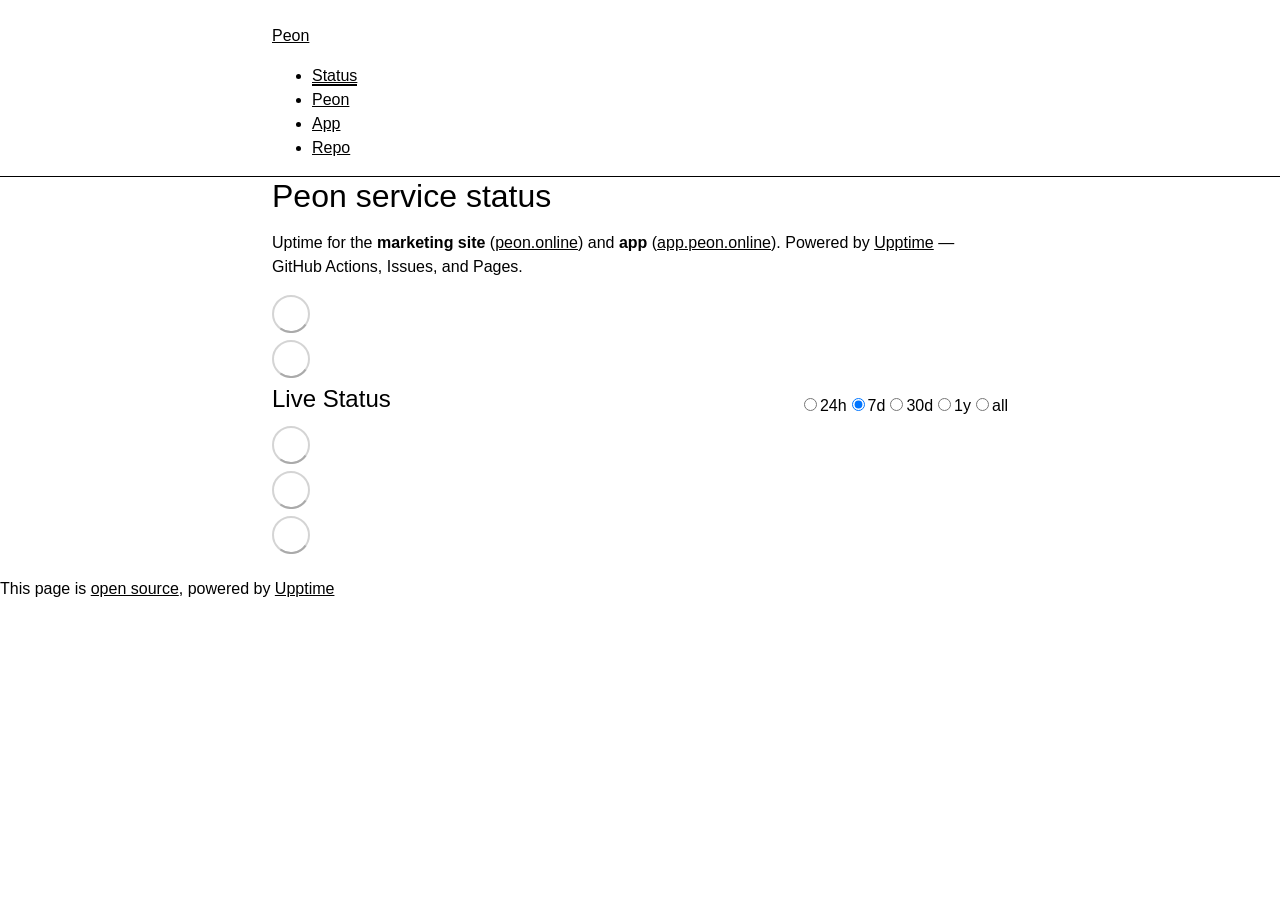
==== commit 140d9196: "deploy: c61feeb0d1f32a959e8dda6e62e9aaee69a8fa74" ====
--- a/index.html
+++ b/index.html
@@ -1,4 +1,4 @@
-<!DOCTYPE html> <html lang=en> <head> <meta charset=utf-8> <meta content="width=device-width,initial-scale=1" name=viewport> <meta content=#333333 name=theme-color> <base href=/peon-status/ > <link href=manifest.json rel=manifest crossorigin=use-credentials> <script>__SAPPER__={baseUrl:"/peon-status",preloaded:[void 0,{}]};if('serviceWorker' in navigator)navigator.serviceWorker.register('/peon-status/service-worker.js');(function(){try{eval("async function x(){}");var main="/peon-status/client/client.82262910.js"}catch(e){main="/peon-status/client/legacy/client.a763809d.js"};var s=document.createElement("script");try{new Function("if(0)import('')")();s.src=main;s.type="module";s.crossOrigin="use-credentials";}catch(e){s.src="/peon-status/client/shimport@2.0.5.js";s.setAttribute("data-main",main);}document.head.appendChild(s);}());</script> <link href=client/client-31a52aa5.css rel=stylesheet><link href=client/createOctokit-a85f76c7.css rel=stylesheet><link href=client/index-b0b6455a.css rel=stylesheet> <title>Peon</title><link href=https://raw.githubusercontent.com/gagan-malik/peon-status/master/assets/peon-theme.css rel=stylesheet><link href=https://gagan-malik.github.io/peon-status/global.css rel=stylesheet><link href=https://raw.githubusercontent.com/upptime/upptime/master/assets/upptime-icon.svg rel=icon type=image/svg><link href=/logo-192.png rel=icon type=image/png><link href="https://fonts.googleapis.com/css2?family=Inter:wght@400;500;600;700&display=swap" rel=stylesheet> <link href=/peon-status/client/client.82262910.js rel=modulepreload as=script crossorigin=use-credentials><link href=/peon-status/client/client-31a52aa5.css rel=preload as=style><link href=/peon-status/client/index.fa8cad2f.js rel=modulepreload as=script crossorigin=use-credentials><link href=/peon-status/client/createOctokit.2b685f03.js rel=modulepreload as=script crossorigin=use-credentials><link href=/peon-status/client/inject_styles.803b7e80.js rel=modulepreload as=script crossorigin=use-credentials><link href=/peon-status/client/createOctokit-a85f76c7.css rel=preload as=style><link href=/peon-status/client/index-b0b6455a.css rel=preload as=style></head> <body> <div id=sapper> <nav class=svelte-a08hsz><div class="svelte-a08hsz container"><div><a href=https://gagan-malik.github.io/peon-status class="svelte-a08hsz logo"><img alt="" class=svelte-a08hsz src=https://peon.online/icons/icon-192.png> <div>Peon</div></a></div> <ul class=svelte-a08hsz><li><a href=/ class=svelte-a08hsz target=_self aria-current=page>Status</a> <li><a href=https://peon.online class=svelte-a08hsz target=_self>Peon</a> <li><a href=https://app.peon.online class=svelte-a08hsz target=_self>App</a> <li><a href=https://github.com/gagan-malik/peon-status class=svelte-a08hsz target=_self>Repo</a> </li> </ul></div> </nav> <main class=container> <header class=svelte-ngkazm><h1>Peon service status</h1> <p class="svelte-ngkazm lead">Uptime for the <strong>marketing site</strong> (<a href=https://peon.online>peon.online</a>) and <strong>app</strong> (<a href=https://app.peon.online>app.peon.online</a>). Powered by <a href=https://github.com/upptime/upptime>Upptime</a> — GitHub Actions, Issues, and Pages.</header> <section class=svelte-8lnl4f><div class="svelte-68jxue loading"><svg class=svelte-68jxue height=38 stroke=#aaa width=38 xmlns=http://www.w3.org/2000/svg><g fill=none fill-rule=evenodd><g stroke-width=2 transform="translate(1 1)"><circle cx=18 cy=18 r=18 stroke-opacity=.5></circle><path d="M36 18c0-9.94-8.06-18-18-18"><animateTransform attributeName=transform dur=1s from="0 18 18" repeatCount=indefinite to="360 18 18" type=rotate></animateTransform></path></g></g></svg></div> </section> <section class=svelte-8lnl4f><div class="svelte-68jxue loading"><svg class=svelte-68jxue height=38 stroke=#aaa width=38 xmlns=http://www.w3.org/2000/svg><g fill=none fill-rule=evenodd><g stroke-width=2 transform="translate(1 1)"><circle cx=18 cy=18 r=18 stroke-opacity=.5></circle><path d="M36 18c0-9.94-8.06-18-18-18"><animateTransform attributeName=transform dur=1s from="0 18 18" repeatCount=indefinite to="360 18 18" type=rotate></animateTransform></path></g></g></svg></div> </section> <div class="svelte-fqsq6s f changed"><h2>Live Status</h2> <form class="svelte-fqsq6s f r"><div><input class=svelte-fqsq6s id=data_day name=d type=radio value=day><label class=svelte-fqsq6s for=data_day>24h</label></div> <div><input class=svelte-fqsq6s id=data_week name=d type=radio value=week checked><label class=svelte-fqsq6s for=data_week>7d</label></div> <div><input class=svelte-fqsq6s id=data_month name=d type=radio value=month><label class=svelte-fqsq6s for=data_month>30d</label></div> <div><input class=svelte-fqsq6s id=data_year name=d type=radio value=year><label class=svelte-fqsq6s for=data_year>1y</label></div> <div><input class=svelte-fqsq6s id=data_all name=d type=radio value=all><label class=svelte-fqsq6s for=data_all>all</label></div></form></div> <section class="svelte-fqsq6s live-status"><div class="svelte-68jxue loading"><svg class=svelte-68jxue height=38 stroke=#aaa width=38 xmlns=http://www.w3.org/2000/svg><g fill=none fill-rule=evenodd><g stroke-width=2 transform="translate(1 1)"><circle cx=18 cy=18 r=18 stroke-opacity=.5></circle><path d="M36 18c0-9.94-8.06-18-18-18"><animateTransform attributeName=transform dur=1s from="0 18 18" repeatCount=indefinite to="360 18 18" type=rotate></animateTransform></path></g></g></svg></div> </section> <section><div class="svelte-68jxue loading"><svg class=svelte-68jxue height=38 stroke=#aaa width=38 xmlns=http://www.w3.org/2000/svg><g fill=none fill-rule=evenodd><g stroke-width=2 transform="translate(1 1)"><circle cx=18 cy=18 r=18 stroke-opacity=.5></circle><path d="M36 18c0-9.94-8.06-18-18-18"><animateTransform attributeName=transform dur=1s from="0 18 18" repeatCount=indefinite to="360 18 18" type=rotate></animateTransform></path></g></g></svg></div> </section> <section><div class="svelte-68jxue loading"><svg class=svelte-68jxue height=38 stroke=#aaa width=38 xmlns=http://www.w3.org/2000/svg><g fill=none fill-rule=evenodd><g stroke-width=2 transform="translate(1 1)"><circle cx=18 cy=18 r=18 stroke-opacity=.5></circle><path d="M36 18c0-9.94-8.06-18-18-18"><animateTransform attributeName=transform dur=1s from="0 18 18" repeatCount=indefinite to="360 18 18" type=rotate></animateTransform></path></g></g></svg></div></section></main> <footer class=svelte-jbr799><p>This page is <a href=https://github.com/gagan-malik/peon-status>open source</a>, powered by <a href=https://upptime.js.org>Upptime</a></p> </footer></div> <script> try {
+<!DOCTYPE html> <html lang=en> <head> <meta charset=utf-8> <meta content="width=device-width,initial-scale=1" name=viewport> <meta content=#333333 name=theme-color> <base href=/peon-status/ > <link href=manifest.json rel=manifest crossorigin=use-credentials> <script>__SAPPER__={baseUrl:"/peon-status",preloaded:[void 0,{}]};if('serviceWorker' in navigator)navigator.serviceWorker.register('/peon-status/service-worker.js');(function(){try{eval("async function x(){}");var main="/peon-status/client/client.340e6af4.js"}catch(e){main="/peon-status/client/legacy/client.e41e715c.js"};var s=document.createElement("script");try{new Function("if(0)import('')")();s.src=main;s.type="module";s.crossOrigin="use-credentials";}catch(e){s.src="/peon-status/client/shimport@2.0.5.js";s.setAttribute("data-main",main);}document.head.appendChild(s);}());</script> <link href=client/client-31a52aa5.css rel=stylesheet><link href=client/createOctokit-a85f76c7.css rel=stylesheet><link href=client/index-b0b6455a.css rel=stylesheet> <title>Peon</title><link href=https://raw.githubusercontent.com/gagan-malik/peon-status/master/assets/peon-theme.css rel=stylesheet><link href=https://gagan-malik.github.io/peon-status/global.css rel=stylesheet><link href=https://raw.githubusercontent.com/upptime/upptime/master/assets/upptime-icon.svg rel=icon type=image/svg><link href=/logo-192.png rel=icon type=image/png><link href="https://fonts.googleapis.com/css2?family=Inter:wght@400;500;600;700&display=swap" rel=stylesheet><link href=https://raw.githubusercontent.com/gagan-malik/peon-status/master/assets/peon-shadcn-overrides.css rel=stylesheet><meta content=#f4f4f5 name=theme-color> <link href=/peon-status/client/client.340e6af4.js rel=modulepreload as=script crossorigin=use-credentials><link href=/peon-status/client/client-31a52aa5.css rel=preload as=style><link href=/peon-status/client/index.5a9f03a0.js rel=modulepreload as=script crossorigin=use-credentials><link href=/peon-status/client/createOctokit.9dab0167.js rel=modulepreload as=script crossorigin=use-credentials><link href=/peon-status/client/inject_styles.803b7e80.js rel=modulepreload as=script crossorigin=use-credentials><link href=/peon-status/client/createOctokit-a85f76c7.css rel=preload as=style><link href=/peon-status/client/index-b0b6455a.css rel=preload as=style></head> <body> <div id=sapper> <nav class=svelte-a08hsz><div class="svelte-a08hsz container"><div><a href=https://gagan-malik.github.io/peon-status class="svelte-a08hsz logo"><img alt="" class=svelte-a08hsz src=https://peon.online/icons/icon-192.png> <div>Peon</div></a></div> <ul class=svelte-a08hsz><li><a href=/ class=svelte-a08hsz target=_self aria-current=page>Status</a> <li><a href=https://peon.online class=svelte-a08hsz target=_self>Peon</a> <li><a href=https://app.peon.online class=svelte-a08hsz target=_self>App</a> <li><a href=https://github.com/gagan-malik/peon-status class=svelte-a08hsz target=_self>Repo</a> </li> </ul></div> </nav> <main class=container> <header class=svelte-ngkazm><h1>Peon service status</h1> <p class="svelte-ngkazm lead">Uptime for the <strong>marketing site</strong> (<a href=https://peon.online>peon.online</a>) and <strong>app</strong> (<a href=https://app.peon.online>app.peon.online</a>). Powered by <a href=https://github.com/upptime/upptime>Upptime</a> — GitHub Actions, Issues, and Pages.</header> <section class=svelte-8lnl4f><div class="svelte-68jxue loading"><svg class=svelte-68jxue height=38 stroke=#aaa width=38 xmlns=http://www.w3.org/2000/svg><g fill=none fill-rule=evenodd><g stroke-width=2 transform="translate(1 1)"><circle cx=18 cy=18 r=18 stroke-opacity=.5></circle><path d="M36 18c0-9.94-8.06-18-18-18"><animateTransform attributeName=transform dur=1s from="0 18 18" repeatCount=indefinite to="360 18 18" type=rotate></animateTransform></path></g></g></svg></div> </section> <section class=svelte-8lnl4f><div class="svelte-68jxue loading"><svg class=svelte-68jxue height=38 stroke=#aaa width=38 xmlns=http://www.w3.org/2000/svg><g fill=none fill-rule=evenodd><g stroke-width=2 transform="translate(1 1)"><circle cx=18 cy=18 r=18 stroke-opacity=.5></circle><path d="M36 18c0-9.94-8.06-18-18-18"><animateTransform attributeName=transform dur=1s from="0 18 18" repeatCount=indefinite to="360 18 18" type=rotate></animateTransform></path></g></g></svg></div> </section> <div class="svelte-fqsq6s f changed"><h2>Live Status</h2> <form class="svelte-fqsq6s f r"><div><input class=svelte-fqsq6s id=data_day name=d type=radio value=day><label class=svelte-fqsq6s for=data_day>24h</label></div> <div><input class=svelte-fqsq6s id=data_week name=d type=radio value=week checked><label class=svelte-fqsq6s for=data_week>7d</label></div> <div><input class=svelte-fqsq6s id=data_month name=d type=radio value=month><label class=svelte-fqsq6s for=data_month>30d</label></div> <div><input class=svelte-fqsq6s id=data_year name=d type=radio value=year><label class=svelte-fqsq6s for=data_year>1y</label></div> <div><input class=svelte-fqsq6s id=data_all name=d type=radio value=all><label class=svelte-fqsq6s for=data_all>all</label></div></form></div> <section class="svelte-fqsq6s live-status"><div class="svelte-68jxue loading"><svg class=svelte-68jxue height=38 stroke=#aaa width=38 xmlns=http://www.w3.org/2000/svg><g fill=none fill-rule=evenodd><g stroke-width=2 transform="translate(1 1)"><circle cx=18 cy=18 r=18 stroke-opacity=.5></circle><path d="M36 18c0-9.94-8.06-18-18-18"><animateTransform attributeName=transform dur=1s from="0 18 18" repeatCount=indefinite to="360 18 18" type=rotate></animateTransform></path></g></g></svg></div> </section> <section><div class="svelte-68jxue loading"><svg class=svelte-68jxue height=38 stroke=#aaa width=38 xmlns=http://www.w3.org/2000/svg><g fill=none fill-rule=evenodd><g stroke-width=2 transform="translate(1 1)"><circle cx=18 cy=18 r=18 stroke-opacity=.5></circle><path d="M36 18c0-9.94-8.06-18-18-18"><animateTransform attributeName=transform dur=1s from="0 18 18" repeatCount=indefinite to="360 18 18" type=rotate></animateTransform></path></g></g></svg></div> </section> <section><div class="svelte-68jxue loading"><svg class=svelte-68jxue height=38 stroke=#aaa width=38 xmlns=http://www.w3.org/2000/svg><g fill=none fill-rule=evenodd><g stroke-width=2 transform="translate(1 1)"><circle cx=18 cy=18 r=18 stroke-opacity=.5></circle><path d="M36 18c0-9.94-8.06-18-18-18"><animateTransform attributeName=transform dur=1s from="0 18 18" repeatCount=indefinite to="360 18 18" type=rotate></animateTransform></path></g></g></svg></div></section></main> <footer class=svelte-jbr799><p>This page is <a href=https://github.com/gagan-malik/peon-status>open source</a>, powered by <a href=https://upptime.js.org>Upptime</a></p> </footer></div> <script> try {
         if (typeof window !== "undefined" && window.navigator && navigator.serviceWorker) {
           navigator.serviceWorker.getRegistrations().then(function (registrations) {
             for (let registration of registrations) {
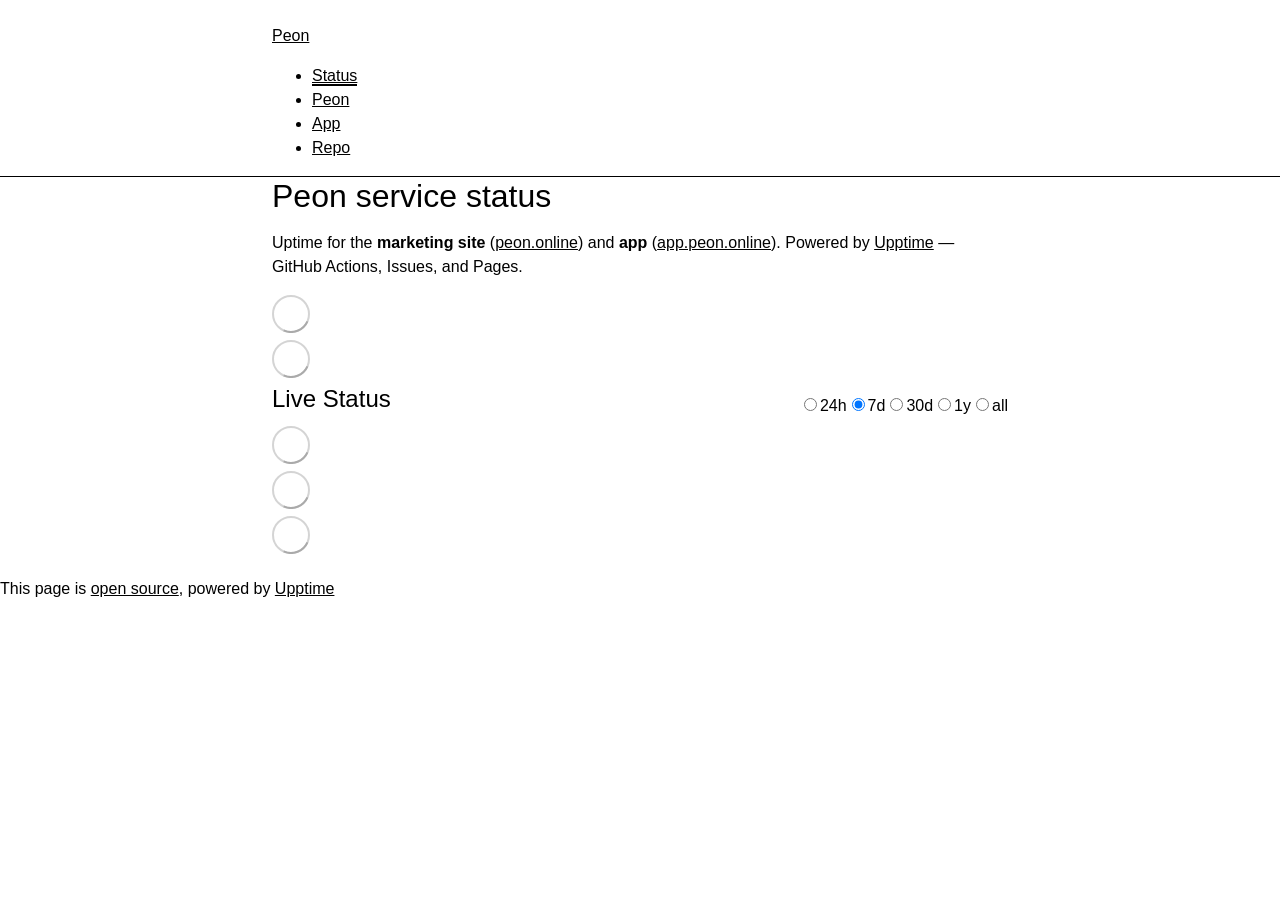
==== commit b3ebc34a: "deploy: e45859894861a6e017c0bd73355923922ea04b9e" ====
--- a/index.html
+++ b/index.html
@@ -1,4 +1,4 @@
-<!DOCTYPE html> <html lang=en> <head> <meta charset=utf-8> <meta content="width=device-width,initial-scale=1" name=viewport> <meta content=#333333 name=theme-color> <base href=/peon-status/ > <link href=manifest.json rel=manifest crossorigin=use-credentials> <script>__SAPPER__={baseUrl:"/peon-status",preloaded:[void 0,{}]};if('serviceWorker' in navigator)navigator.serviceWorker.register('/peon-status/service-worker.js');(function(){try{eval("async function x(){}");var main="/peon-status/client/client.340e6af4.js"}catch(e){main="/peon-status/client/legacy/client.e41e715c.js"};var s=document.createElement("script");try{new Function("if(0)import('')")();s.src=main;s.type="module";s.crossOrigin="use-credentials";}catch(e){s.src="/peon-status/client/shimport@2.0.5.js";s.setAttribute("data-main",main);}document.head.appendChild(s);}());</script> <link href=client/client-31a52aa5.css rel=stylesheet><link href=client/createOctokit-a85f76c7.css rel=stylesheet><link href=client/index-b0b6455a.css rel=stylesheet> <title>Peon</title><link href=https://raw.githubusercontent.com/gagan-malik/peon-status/master/assets/peon-theme.css rel=stylesheet><link href=https://gagan-malik.github.io/peon-status/global.css rel=stylesheet><link href=https://raw.githubusercontent.com/upptime/upptime/master/assets/upptime-icon.svg rel=icon type=image/svg><link href=/logo-192.png rel=icon type=image/png><link href="https://fonts.googleapis.com/css2?family=Inter:wght@400;500;600;700&display=swap" rel=stylesheet><link href=https://raw.githubusercontent.com/gagan-malik/peon-status/master/assets/peon-shadcn-overrides.css rel=stylesheet><meta content=#f4f4f5 name=theme-color> <link href=/peon-status/client/client.340e6af4.js rel=modulepreload as=script crossorigin=use-credentials><link href=/peon-status/client/client-31a52aa5.css rel=preload as=style><link href=/peon-status/client/index.5a9f03a0.js rel=modulepreload as=script crossorigin=use-credentials><link href=/peon-status/client/createOctokit.9dab0167.js rel=modulepreload as=script crossorigin=use-credentials><link href=/peon-status/client/inject_styles.803b7e80.js rel=modulepreload as=script crossorigin=use-credentials><link href=/peon-status/client/createOctokit-a85f76c7.css rel=preload as=style><link href=/peon-status/client/index-b0b6455a.css rel=preload as=style></head> <body> <div id=sapper> <nav class=svelte-a08hsz><div class="svelte-a08hsz container"><div><a href=https://gagan-malik.github.io/peon-status class="svelte-a08hsz logo"><img alt="" class=svelte-a08hsz src=https://peon.online/icons/icon-192.png> <div>Peon</div></a></div> <ul class=svelte-a08hsz><li><a href=/ class=svelte-a08hsz target=_self aria-current=page>Status</a> <li><a href=https://peon.online class=svelte-a08hsz target=_self>Peon</a> <li><a href=https://app.peon.online class=svelte-a08hsz target=_self>App</a> <li><a href=https://github.com/gagan-malik/peon-status class=svelte-a08hsz target=_self>Repo</a> </li> </ul></div> </nav> <main class=container> <header class=svelte-ngkazm><h1>Peon service status</h1> <p class="svelte-ngkazm lead">Uptime for the <strong>marketing site</strong> (<a href=https://peon.online>peon.online</a>) and <strong>app</strong> (<a href=https://app.peon.online>app.peon.online</a>). Powered by <a href=https://github.com/upptime/upptime>Upptime</a> — GitHub Actions, Issues, and Pages.</header> <section class=svelte-8lnl4f><div class="svelte-68jxue loading"><svg class=svelte-68jxue height=38 stroke=#aaa width=38 xmlns=http://www.w3.org/2000/svg><g fill=none fill-rule=evenodd><g stroke-width=2 transform="translate(1 1)"><circle cx=18 cy=18 r=18 stroke-opacity=.5></circle><path d="M36 18c0-9.94-8.06-18-18-18"><animateTransform attributeName=transform dur=1s from="0 18 18" repeatCount=indefinite to="360 18 18" type=rotate></animateTransform></path></g></g></svg></div> </section> <section class=svelte-8lnl4f><div class="svelte-68jxue loading"><svg class=svelte-68jxue height=38 stroke=#aaa width=38 xmlns=http://www.w3.org/2000/svg><g fill=none fill-rule=evenodd><g stroke-width=2 transform="translate(1 1)"><circle cx=18 cy=18 r=18 stroke-opacity=.5></circle><path d="M36 18c0-9.94-8.06-18-18-18"><animateTransform attributeName=transform dur=1s from="0 18 18" repeatCount=indefinite to="360 18 18" type=rotate></animateTransform></path></g></g></svg></div> </section> <div class="svelte-fqsq6s f changed"><h2>Live Status</h2> <form class="svelte-fqsq6s f r"><div><input class=svelte-fqsq6s id=data_day name=d type=radio value=day><label class=svelte-fqsq6s for=data_day>24h</label></div> <div><input class=svelte-fqsq6s id=data_week name=d type=radio value=week checked><label class=svelte-fqsq6s for=data_week>7d</label></div> <div><input class=svelte-fqsq6s id=data_month name=d type=radio value=month><label class=svelte-fqsq6s for=data_month>30d</label></div> <div><input class=svelte-fqsq6s id=data_year name=d type=radio value=year><label class=svelte-fqsq6s for=data_year>1y</label></div> <div><input class=svelte-fqsq6s id=data_all name=d type=radio value=all><label class=svelte-fqsq6s for=data_all>all</label></div></form></div> <section class="svelte-fqsq6s live-status"><div class="svelte-68jxue loading"><svg class=svelte-68jxue height=38 stroke=#aaa width=38 xmlns=http://www.w3.org/2000/svg><g fill=none fill-rule=evenodd><g stroke-width=2 transform="translate(1 1)"><circle cx=18 cy=18 r=18 stroke-opacity=.5></circle><path d="M36 18c0-9.94-8.06-18-18-18"><animateTransform attributeName=transform dur=1s from="0 18 18" repeatCount=indefinite to="360 18 18" type=rotate></animateTransform></path></g></g></svg></div> </section> <section><div class="svelte-68jxue loading"><svg class=svelte-68jxue height=38 stroke=#aaa width=38 xmlns=http://www.w3.org/2000/svg><g fill=none fill-rule=evenodd><g stroke-width=2 transform="translate(1 1)"><circle cx=18 cy=18 r=18 stroke-opacity=.5></circle><path d="M36 18c0-9.94-8.06-18-18-18"><animateTransform attributeName=transform dur=1s from="0 18 18" repeatCount=indefinite to="360 18 18" type=rotate></animateTransform></path></g></g></svg></div> </section> <section><div class="svelte-68jxue loading"><svg class=svelte-68jxue height=38 stroke=#aaa width=38 xmlns=http://www.w3.org/2000/svg><g fill=none fill-rule=evenodd><g stroke-width=2 transform="translate(1 1)"><circle cx=18 cy=18 r=18 stroke-opacity=.5></circle><path d="M36 18c0-9.94-8.06-18-18-18"><animateTransform attributeName=transform dur=1s from="0 18 18" repeatCount=indefinite to="360 18 18" type=rotate></animateTransform></path></g></g></svg></div></section></main> <footer class=svelte-jbr799><p>This page is <a href=https://github.com/gagan-malik/peon-status>open source</a>, powered by <a href=https://upptime.js.org>Upptime</a></p> </footer></div> <script> try {
+<!DOCTYPE html> <html lang=en> <head> <meta charset=utf-8> <meta content="width=device-width,initial-scale=1" name=viewport> <meta content=#333333 name=theme-color> <base href=/peon-status/ > <link href=manifest.json rel=manifest crossorigin=use-credentials> <script>__SAPPER__={baseUrl:"/peon-status",preloaded:[void 0,{}]};if('serviceWorker' in navigator)navigator.serviceWorker.register('/peon-status/service-worker.js');(function(){try{eval("async function x(){}");var main="/peon-status/client/client.d292afa6.js"}catch(e){main="/peon-status/client/legacy/client.00894eee.js"};var s=document.createElement("script");try{new Function("if(0)import('')")();s.src=main;s.type="module";s.crossOrigin="use-credentials";}catch(e){s.src="/peon-status/client/shimport@2.0.5.js";s.setAttribute("data-main",main);}document.head.appendChild(s);}());</script> <link href=client/client-31a52aa5.css rel=stylesheet><link href=client/createOctokit-a85f76c7.css rel=stylesheet><link href=client/index-b0b6455a.css rel=stylesheet> <title>Peon</title><script>document.querySelector('meta[name=theme-color]')?.setAttribute('content','#f4f4f5')</script><link href=https://raw.githubusercontent.com/gagan-malik/peon-status/master/assets/peon-theme.css rel=stylesheet><link href=https://gagan-malik.github.io/peon-status/global.css rel=stylesheet><link href=https://raw.githubusercontent.com/upptime/upptime/master/assets/upptime-icon.svg rel=icon type=image/svg><link href=/logo-192.png rel=icon type=image/png><link href="https://fonts.googleapis.com/css2?family=Inter:wght@400;500;600;700&display=swap" rel=stylesheet><link href=https://raw.githubusercontent.com/gagan-malik/peon-status/master/assets/peon-shadcn-overrides.css rel=stylesheet><meta content=#f4f4f5 name=theme-color> <link href=/peon-status/client/client.d292afa6.js rel=modulepreload as=script crossorigin=use-credentials><link href=/peon-status/client/client-31a52aa5.css rel=preload as=style><link href=/peon-status/client/index.523d4823.js rel=modulepreload as=script crossorigin=use-credentials><link href=/peon-status/client/createOctokit.ede199ca.js rel=modulepreload as=script crossorigin=use-credentials><link href=/peon-status/client/inject_styles.803b7e80.js rel=modulepreload as=script crossorigin=use-credentials><link href=/peon-status/client/createOctokit-a85f76c7.css rel=preload as=style><link href=/peon-status/client/index-b0b6455a.css rel=preload as=style></head> <body> <div id=sapper> <nav class=svelte-a08hsz><div class="svelte-a08hsz container"><div><a href=https://gagan-malik.github.io/peon-status class="svelte-a08hsz logo"><img alt="" class=svelte-a08hsz src=https://peon.online/icons/icon-192.png> <div>Peon</div></a></div> <ul class=svelte-a08hsz><li><a href=/ class=svelte-a08hsz target=_self aria-current=page>Status</a> <li><a href=https://peon.online class=svelte-a08hsz target=_self>Peon</a> <li><a href=https://app.peon.online class=svelte-a08hsz target=_self>App</a> <li><a href=https://github.com/gagan-malik/peon-status class=svelte-a08hsz target=_self>Repo</a> </li> </ul></div> </nav> <main class=container> <header class=svelte-ngkazm><h1>Peon service status</h1> <p class="svelte-ngkazm lead">Uptime for the <strong>marketing site</strong> (<a href=https://peon.online>peon.online</a>) and <strong>app</strong> (<a href=https://app.peon.online>app.peon.online</a>). Powered by <a href=https://github.com/upptime/upptime>Upptime</a> — GitHub Actions, Issues, and Pages.</header> <section class=svelte-8lnl4f><div class="svelte-68jxue loading"><svg class=svelte-68jxue height=38 stroke=#aaa width=38 xmlns=http://www.w3.org/2000/svg><g fill=none fill-rule=evenodd><g stroke-width=2 transform="translate(1 1)"><circle cx=18 cy=18 r=18 stroke-opacity=.5></circle><path d="M36 18c0-9.94-8.06-18-18-18"><animateTransform attributeName=transform dur=1s from="0 18 18" repeatCount=indefinite to="360 18 18" type=rotate></animateTransform></path></g></g></svg></div> </section> <section class=svelte-8lnl4f><div class="svelte-68jxue loading"><svg class=svelte-68jxue height=38 stroke=#aaa width=38 xmlns=http://www.w3.org/2000/svg><g fill=none fill-rule=evenodd><g stroke-width=2 transform="translate(1 1)"><circle cx=18 cy=18 r=18 stroke-opacity=.5></circle><path d="M36 18c0-9.94-8.06-18-18-18"><animateTransform attributeName=transform dur=1s from="0 18 18" repeatCount=indefinite to="360 18 18" type=rotate></animateTransform></path></g></g></svg></div> </section> <div class="svelte-fqsq6s f changed"><h2>Live Status</h2> <form class="svelte-fqsq6s f r"><div><input class=svelte-fqsq6s id=data_day name=d type=radio value=day><label class=svelte-fqsq6s for=data_day>24h</label></div> <div><input class=svelte-fqsq6s id=data_week name=d type=radio value=week checked><label class=svelte-fqsq6s for=data_week>7d</label></div> <div><input class=svelte-fqsq6s id=data_month name=d type=radio value=month><label class=svelte-fqsq6s for=data_month>30d</label></div> <div><input class=svelte-fqsq6s id=data_year name=d type=radio value=year><label class=svelte-fqsq6s for=data_year>1y</label></div> <div><input class=svelte-fqsq6s id=data_all name=d type=radio value=all><label class=svelte-fqsq6s for=data_all>all</label></div></form></div> <section class="svelte-fqsq6s live-status"><div class="svelte-68jxue loading"><svg class=svelte-68jxue height=38 stroke=#aaa width=38 xmlns=http://www.w3.org/2000/svg><g fill=none fill-rule=evenodd><g stroke-width=2 transform="translate(1 1)"><circle cx=18 cy=18 r=18 stroke-opacity=.5></circle><path d="M36 18c0-9.94-8.06-18-18-18"><animateTransform attributeName=transform dur=1s from="0 18 18" repeatCount=indefinite to="360 18 18" type=rotate></animateTransform></path></g></g></svg></div> </section> <section><div class="svelte-68jxue loading"><svg class=svelte-68jxue height=38 stroke=#aaa width=38 xmlns=http://www.w3.org/2000/svg><g fill=none fill-rule=evenodd><g stroke-width=2 transform="translate(1 1)"><circle cx=18 cy=18 r=18 stroke-opacity=.5></circle><path d="M36 18c0-9.94-8.06-18-18-18"><animateTransform attributeName=transform dur=1s from="0 18 18" repeatCount=indefinite to="360 18 18" type=rotate></animateTransform></path></g></g></svg></div> </section> <section><div class="svelte-68jxue loading"><svg class=svelte-68jxue height=38 stroke=#aaa width=38 xmlns=http://www.w3.org/2000/svg><g fill=none fill-rule=evenodd><g stroke-width=2 transform="translate(1 1)"><circle cx=18 cy=18 r=18 stroke-opacity=.5></circle><path d="M36 18c0-9.94-8.06-18-18-18"><animateTransform attributeName=transform dur=1s from="0 18 18" repeatCount=indefinite to="360 18 18" type=rotate></animateTransform></path></g></g></svg></div></section></main> <footer class=svelte-jbr799><p>This page is <a href=https://github.com/gagan-malik/peon-status>open source</a>, powered by <a href=https://upptime.js.org>Upptime</a></p> </footer></div> <script> try {
         if (typeof window !== "undefined" && window.navigator && navigator.serviceWorker) {
           navigator.serviceWorker.getRegistrations().then(function (registrations) {
             for (let registration of registrations) {
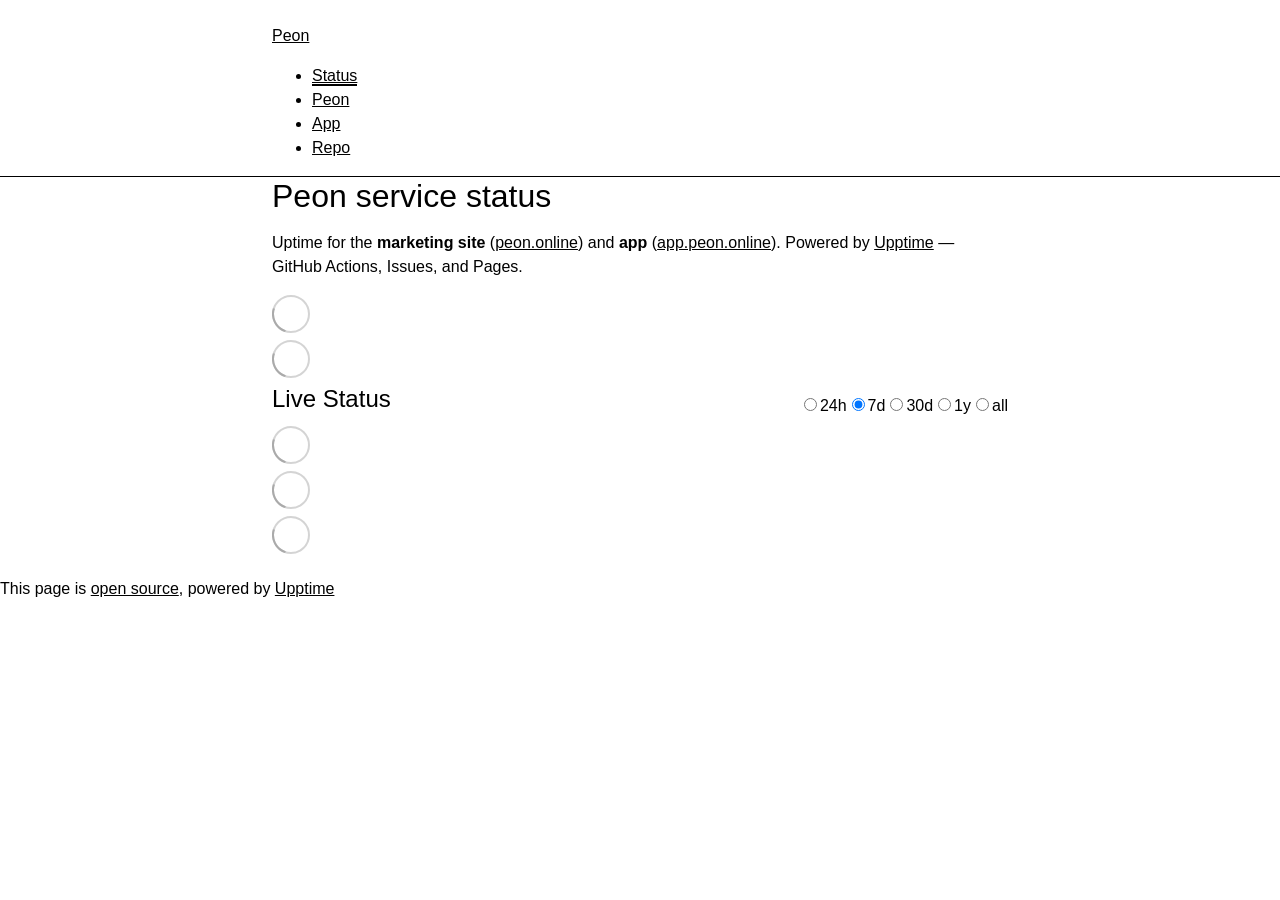
==== commit 4e3cb566: "deploy: 16bf658e1949dcdc1c81b33be056787484e14310" ====
--- a/index.html
+++ b/index.html
@@ -1,4 +1,4 @@
-<!DOCTYPE html> <html lang=en> <head> <meta charset=utf-8> <meta content="width=device-width,initial-scale=1" name=viewport> <meta content=#333333 name=theme-color> <base href=/peon-status/ > <link href=manifest.json rel=manifest crossorigin=use-credentials> <script>__SAPPER__={baseUrl:"/peon-status",preloaded:[void 0,{}]};if('serviceWorker' in navigator)navigator.serviceWorker.register('/peon-status/service-worker.js');(function(){try{eval("async function x(){}");var main="/peon-status/client/client.d292afa6.js"}catch(e){main="/peon-status/client/legacy/client.00894eee.js"};var s=document.createElement("script");try{new Function("if(0)import('')")();s.src=main;s.type="module";s.crossOrigin="use-credentials";}catch(e){s.src="/peon-status/client/shimport@2.0.5.js";s.setAttribute("data-main",main);}document.head.appendChild(s);}());</script> <link href=client/client-31a52aa5.css rel=stylesheet><link href=client/createOctokit-a85f76c7.css rel=stylesheet><link href=client/index-b0b6455a.css rel=stylesheet> <title>Peon</title><script>document.querySelector('meta[name=theme-color]')?.setAttribute('content','#f4f4f5')</script><link href=https://raw.githubusercontent.com/gagan-malik/peon-status/master/assets/peon-theme.css rel=stylesheet><link href=https://gagan-malik.github.io/peon-status/global.css rel=stylesheet><link href=https://raw.githubusercontent.com/upptime/upptime/master/assets/upptime-icon.svg rel=icon type=image/svg><link href=/logo-192.png rel=icon type=image/png><link href="https://fonts.googleapis.com/css2?family=Inter:wght@400;500;600;700&display=swap" rel=stylesheet><link href=https://raw.githubusercontent.com/gagan-malik/peon-status/master/assets/peon-shadcn-overrides.css rel=stylesheet><meta content=#f4f4f5 name=theme-color> <link href=/peon-status/client/client.d292afa6.js rel=modulepreload as=script crossorigin=use-credentials><link href=/peon-status/client/client-31a52aa5.css rel=preload as=style><link href=/peon-status/client/index.523d4823.js rel=modulepreload as=script crossorigin=use-credentials><link href=/peon-status/client/createOctokit.ede199ca.js rel=modulepreload as=script crossorigin=use-credentials><link href=/peon-status/client/inject_styles.803b7e80.js rel=modulepreload as=script crossorigin=use-credentials><link href=/peon-status/client/createOctokit-a85f76c7.css rel=preload as=style><link href=/peon-status/client/index-b0b6455a.css rel=preload as=style></head> <body> <div id=sapper> <nav class=svelte-a08hsz><div class="svelte-a08hsz container"><div><a href=https://gagan-malik.github.io/peon-status class="svelte-a08hsz logo"><img alt="" class=svelte-a08hsz src=https://peon.online/icons/icon-192.png> <div>Peon</div></a></div> <ul class=svelte-a08hsz><li><a href=/ class=svelte-a08hsz target=_self aria-current=page>Status</a> <li><a href=https://peon.online class=svelte-a08hsz target=_self>Peon</a> <li><a href=https://app.peon.online class=svelte-a08hsz target=_self>App</a> <li><a href=https://github.com/gagan-malik/peon-status class=svelte-a08hsz target=_self>Repo</a> </li> </ul></div> </nav> <main class=container> <header class=svelte-ngkazm><h1>Peon service status</h1> <p class="svelte-ngkazm lead">Uptime for the <strong>marketing site</strong> (<a href=https://peon.online>peon.online</a>) and <strong>app</strong> (<a href=https://app.peon.online>app.peon.online</a>). Powered by <a href=https://github.com/upptime/upptime>Upptime</a> — GitHub Actions, Issues, and Pages.</header> <section class=svelte-8lnl4f><div class="svelte-68jxue loading"><svg class=svelte-68jxue height=38 stroke=#aaa width=38 xmlns=http://www.w3.org/2000/svg><g fill=none fill-rule=evenodd><g stroke-width=2 transform="translate(1 1)"><circle cx=18 cy=18 r=18 stroke-opacity=.5></circle><path d="M36 18c0-9.94-8.06-18-18-18"><animateTransform attributeName=transform dur=1s from="0 18 18" repeatCount=indefinite to="360 18 18" type=rotate></animateTransform></path></g></g></svg></div> </section> <section class=svelte-8lnl4f><div class="svelte-68jxue loading"><svg class=svelte-68jxue height=38 stroke=#aaa width=38 xmlns=http://www.w3.org/2000/svg><g fill=none fill-rule=evenodd><g stroke-width=2 transform="translate(1 1)"><circle cx=18 cy=18 r=18 stroke-opacity=.5></circle><path d="M36 18c0-9.94-8.06-18-18-18"><animateTransform attributeName=transform dur=1s from="0 18 18" repeatCount=indefinite to="360 18 18" type=rotate></animateTransform></path></g></g></svg></div> </section> <div class="svelte-fqsq6s f changed"><h2>Live Status</h2> <form class="svelte-fqsq6s f r"><div><input class=svelte-fqsq6s id=data_day name=d type=radio value=day><label class=svelte-fqsq6s for=data_day>24h</label></div> <div><input class=svelte-fqsq6s id=data_week name=d type=radio value=week checked><label class=svelte-fqsq6s for=data_week>7d</label></div> <div><input class=svelte-fqsq6s id=data_month name=d type=radio value=month><label class=svelte-fqsq6s for=data_month>30d</label></div> <div><input class=svelte-fqsq6s id=data_year name=d type=radio value=year><label class=svelte-fqsq6s for=data_year>1y</label></div> <div><input class=svelte-fqsq6s id=data_all name=d type=radio value=all><label class=svelte-fqsq6s for=data_all>all</label></div></form></div> <section class="svelte-fqsq6s live-status"><div class="svelte-68jxue loading"><svg class=svelte-68jxue height=38 stroke=#aaa width=38 xmlns=http://www.w3.org/2000/svg><g fill=none fill-rule=evenodd><g stroke-width=2 transform="translate(1 1)"><circle cx=18 cy=18 r=18 stroke-opacity=.5></circle><path d="M36 18c0-9.94-8.06-18-18-18"><animateTransform attributeName=transform dur=1s from="0 18 18" repeatCount=indefinite to="360 18 18" type=rotate></animateTransform></path></g></g></svg></div> </section> <section><div class="svelte-68jxue loading"><svg class=svelte-68jxue height=38 stroke=#aaa width=38 xmlns=http://www.w3.org/2000/svg><g fill=none fill-rule=evenodd><g stroke-width=2 transform="translate(1 1)"><circle cx=18 cy=18 r=18 stroke-opacity=.5></circle><path d="M36 18c0-9.94-8.06-18-18-18"><animateTransform attributeName=transform dur=1s from="0 18 18" repeatCount=indefinite to="360 18 18" type=rotate></animateTransform></path></g></g></svg></div> </section> <section><div class="svelte-68jxue loading"><svg class=svelte-68jxue height=38 stroke=#aaa width=38 xmlns=http://www.w3.org/2000/svg><g fill=none fill-rule=evenodd><g stroke-width=2 transform="translate(1 1)"><circle cx=18 cy=18 r=18 stroke-opacity=.5></circle><path d="M36 18c0-9.94-8.06-18-18-18"><animateTransform attributeName=transform dur=1s from="0 18 18" repeatCount=indefinite to="360 18 18" type=rotate></animateTransform></path></g></g></svg></div></section></main> <footer class=svelte-jbr799><p>This page is <a href=https://github.com/gagan-malik/peon-status>open source</a>, powered by <a href=https://upptime.js.org>Upptime</a></p> </footer></div> <script> try {
+<!DOCTYPE html> <html lang=en> <head> <meta charset=utf-8> <meta content="width=device-width,initial-scale=1" name=viewport> <meta content=#333333 name=theme-color> <base href=/peon-status/ > <link href=manifest.json rel=manifest crossorigin=use-credentials> <script>__SAPPER__={baseUrl:"/peon-status",preloaded:[void 0,{}]};if('serviceWorker' in navigator)navigator.serviceWorker.register('/peon-status/service-worker.js');(function(){try{eval("async function x(){}");var main="/peon-status/client/client.d292afa6.js"}catch(e){main="/peon-status/client/legacy/client.7cee8b33.js"};var s=document.createElement("script");try{new Function("if(0)import('')")();s.src=main;s.type="module";s.crossOrigin="use-credentials";}catch(e){s.src="/peon-status/client/shimport@2.0.5.js";s.setAttribute("data-main",main);}document.head.appendChild(s);}());</script> <link href=client/client-31a52aa5.css rel=stylesheet><link href=client/createOctokit-a85f76c7.css rel=stylesheet><link href=client/index-b0b6455a.css rel=stylesheet> <title>Peon</title><script>document.querySelector('meta[name=theme-color]')?.setAttribute('content','#f4f4f5')</script><link href=https://raw.githubusercontent.com/gagan-malik/peon-status/master/assets/peon-theme.css rel=stylesheet><link href=https://gagan-malik.github.io/peon-status/global.css rel=stylesheet><link href=https://raw.githubusercontent.com/upptime/upptime/master/assets/upptime-icon.svg rel=icon type=image/svg><link href=/logo-192.png rel=icon type=image/png><link href="https://fonts.googleapis.com/css2?family=Inter:wght@400;500;600;700&display=swap" rel=stylesheet><link href=https://raw.githubusercontent.com/gagan-malik/peon-status/master/assets/peon-shadcn-overrides.css rel=stylesheet><meta content=#f4f4f5 name=theme-color> <link href=/peon-status/client/client.d292afa6.js rel=modulepreload as=script crossorigin=use-credentials><link href=/peon-status/client/client-31a52aa5.css rel=preload as=style><link href=/peon-status/client/index.523d4823.js rel=modulepreload as=script crossorigin=use-credentials><link href=/peon-status/client/createOctokit.ede199ca.js rel=modulepreload as=script crossorigin=use-credentials><link href=/peon-status/client/inject_styles.803b7e80.js rel=modulepreload as=script crossorigin=use-credentials><link href=/peon-status/client/createOctokit-a85f76c7.css rel=preload as=style><link href=/peon-status/client/index-b0b6455a.css rel=preload as=style></head> <body> <div id=sapper> <nav class=svelte-a08hsz><div class="svelte-a08hsz container"><div><a href=https://gagan-malik.github.io/peon-status class="svelte-a08hsz logo"><img alt="" class=svelte-a08hsz src=https://peon.online/icons/icon-192.png> <div>Peon</div></a></div> <ul class=svelte-a08hsz><li><a href=/ class=svelte-a08hsz target=_self aria-current=page>Status</a> <li><a href=https://peon.online class=svelte-a08hsz target=_self>Peon</a> <li><a href=https://app.peon.online class=svelte-a08hsz target=_self>App</a> <li><a href=https://github.com/gagan-malik/peon-status class=svelte-a08hsz target=_self>Repo</a> </li> </ul></div> </nav> <main class=container> <header class=svelte-ngkazm><h1>Peon service status</h1> <p class="svelte-ngkazm lead">Uptime for the <strong>marketing site</strong> (<a href=https://peon.online>peon.online</a>) and <strong>app</strong> (<a href=https://app.peon.online>app.peon.online</a>). Powered by <a href=https://github.com/upptime/upptime>Upptime</a> — GitHub Actions, Issues, and Pages.</header> <section class=svelte-8lnl4f><div class="svelte-68jxue loading"><svg class=svelte-68jxue height=38 stroke=#aaa width=38 xmlns=http://www.w3.org/2000/svg><g fill=none fill-rule=evenodd><g stroke-width=2 transform="translate(1 1)"><circle cx=18 cy=18 r=18 stroke-opacity=.5></circle><path d="M36 18c0-9.94-8.06-18-18-18"><animateTransform attributeName=transform dur=1s from="0 18 18" repeatCount=indefinite to="360 18 18" type=rotate></animateTransform></path></g></g></svg></div> </section> <section class=svelte-8lnl4f><div class="svelte-68jxue loading"><svg class=svelte-68jxue height=38 stroke=#aaa width=38 xmlns=http://www.w3.org/2000/svg><g fill=none fill-rule=evenodd><g stroke-width=2 transform="translate(1 1)"><circle cx=18 cy=18 r=18 stroke-opacity=.5></circle><path d="M36 18c0-9.94-8.06-18-18-18"><animateTransform attributeName=transform dur=1s from="0 18 18" repeatCount=indefinite to="360 18 18" type=rotate></animateTransform></path></g></g></svg></div> </section> <div class="svelte-fqsq6s f changed"><h2>Live Status</h2> <form class="svelte-fqsq6s f r"><div><input class=svelte-fqsq6s id=data_day name=d type=radio value=day><label class=svelte-fqsq6s for=data_day>24h</label></div> <div><input class=svelte-fqsq6s id=data_week name=d type=radio value=week checked><label class=svelte-fqsq6s for=data_week>7d</label></div> <div><input class=svelte-fqsq6s id=data_month name=d type=radio value=month><label class=svelte-fqsq6s for=data_month>30d</label></div> <div><input class=svelte-fqsq6s id=data_year name=d type=radio value=year><label class=svelte-fqsq6s for=data_year>1y</label></div> <div><input class=svelte-fqsq6s id=data_all name=d type=radio value=all><label class=svelte-fqsq6s for=data_all>all</label></div></form></div> <section class="svelte-fqsq6s live-status"><div class="svelte-68jxue loading"><svg class=svelte-68jxue height=38 stroke=#aaa width=38 xmlns=http://www.w3.org/2000/svg><g fill=none fill-rule=evenodd><g stroke-width=2 transform="translate(1 1)"><circle cx=18 cy=18 r=18 stroke-opacity=.5></circle><path d="M36 18c0-9.94-8.06-18-18-18"><animateTransform attributeName=transform dur=1s from="0 18 18" repeatCount=indefinite to="360 18 18" type=rotate></animateTransform></path></g></g></svg></div> </section> <section><div class="svelte-68jxue loading"><svg class=svelte-68jxue height=38 stroke=#aaa width=38 xmlns=http://www.w3.org/2000/svg><g fill=none fill-rule=evenodd><g stroke-width=2 transform="translate(1 1)"><circle cx=18 cy=18 r=18 stroke-opacity=.5></circle><path d="M36 18c0-9.94-8.06-18-18-18"><animateTransform attributeName=transform dur=1s from="0 18 18" repeatCount=indefinite to="360 18 18" type=rotate></animateTransform></path></g></g></svg></div> </section> <section><div class="svelte-68jxue loading"><svg class=svelte-68jxue height=38 stroke=#aaa width=38 xmlns=http://www.w3.org/2000/svg><g fill=none fill-rule=evenodd><g stroke-width=2 transform="translate(1 1)"><circle cx=18 cy=18 r=18 stroke-opacity=.5></circle><path d="M36 18c0-9.94-8.06-18-18-18"><animateTransform attributeName=transform dur=1s from="0 18 18" repeatCount=indefinite to="360 18 18" type=rotate></animateTransform></path></g></g></svg></div></section></main> <footer class=svelte-jbr799><p>This page is <a href=https://github.com/gagan-malik/peon-status>open source</a>, powered by <a href=https://upptime.js.org>Upptime</a></p> </footer></div> <script> try {
         if (typeof window !== "undefined" && window.navigator && navigator.serviceWorker) {
           navigator.serviceWorker.getRegistrations().then(function (registrations) {
             for (let registration of registrations) {
